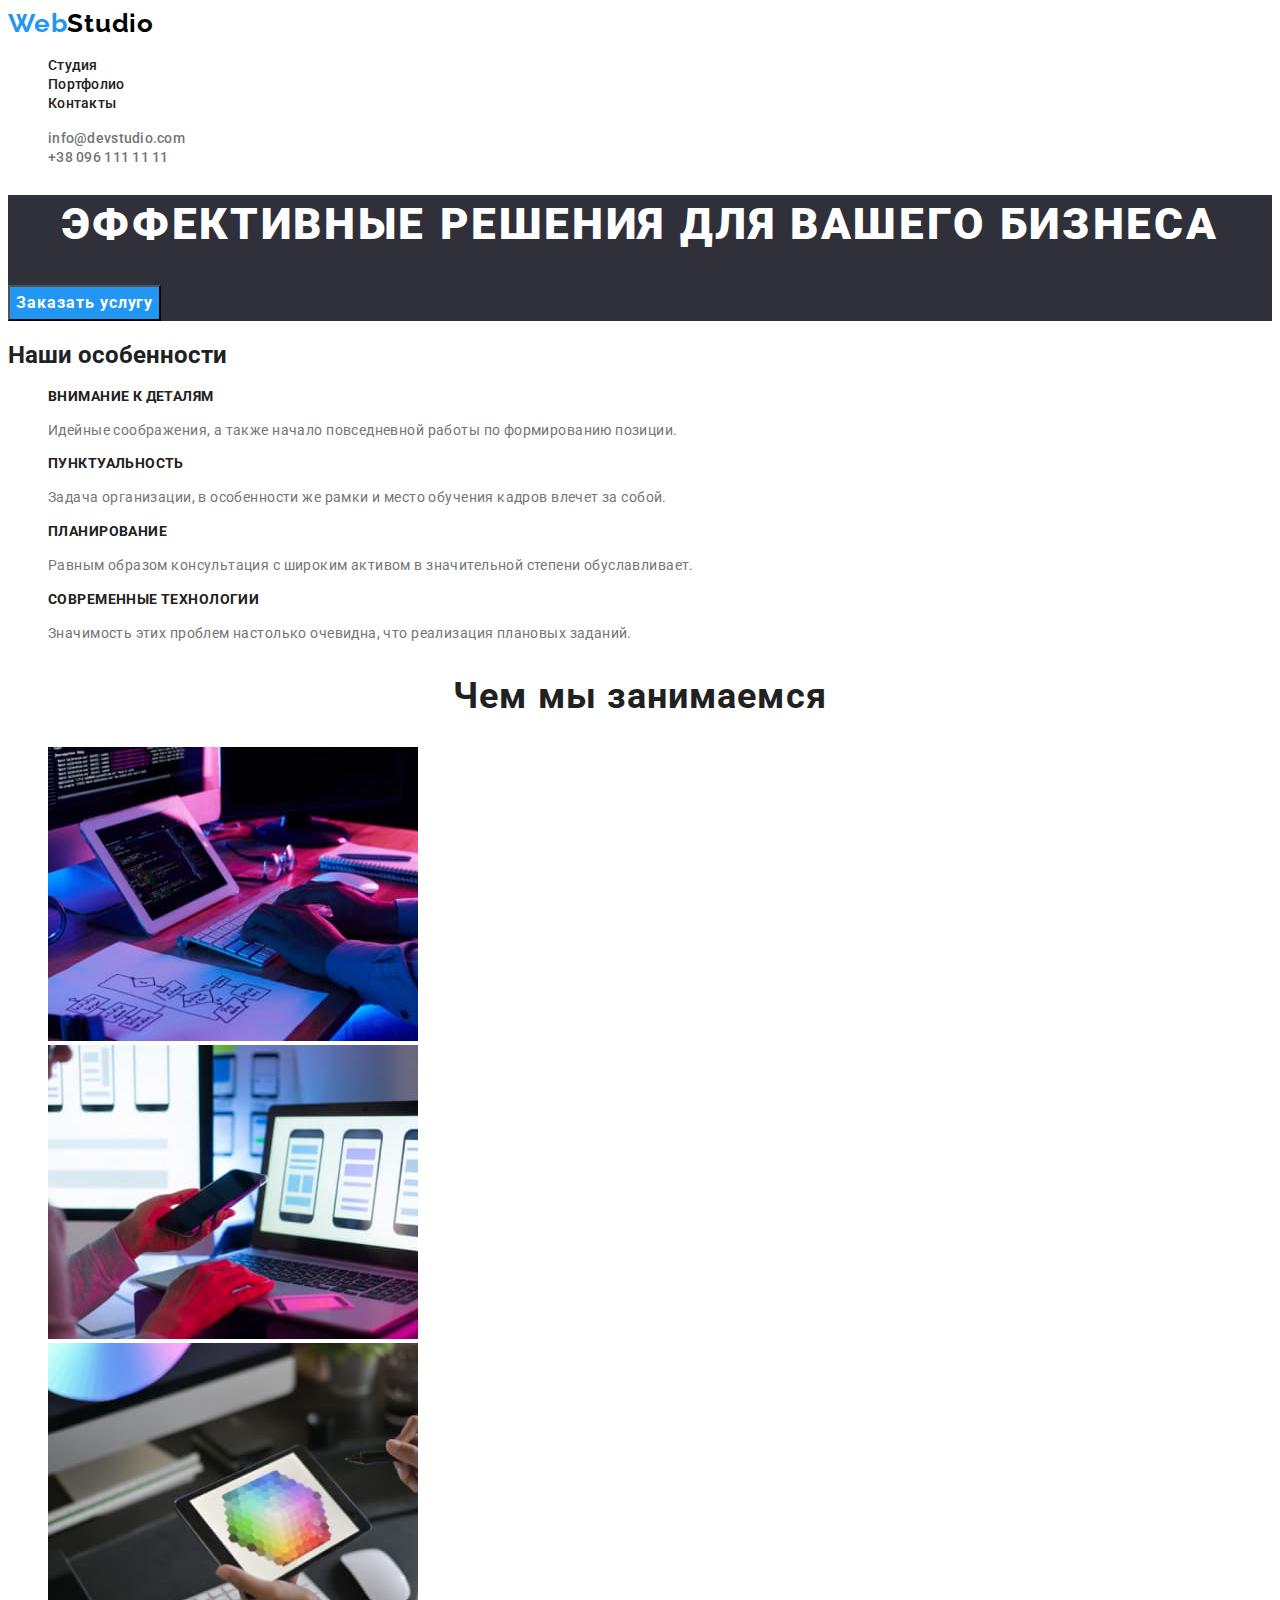
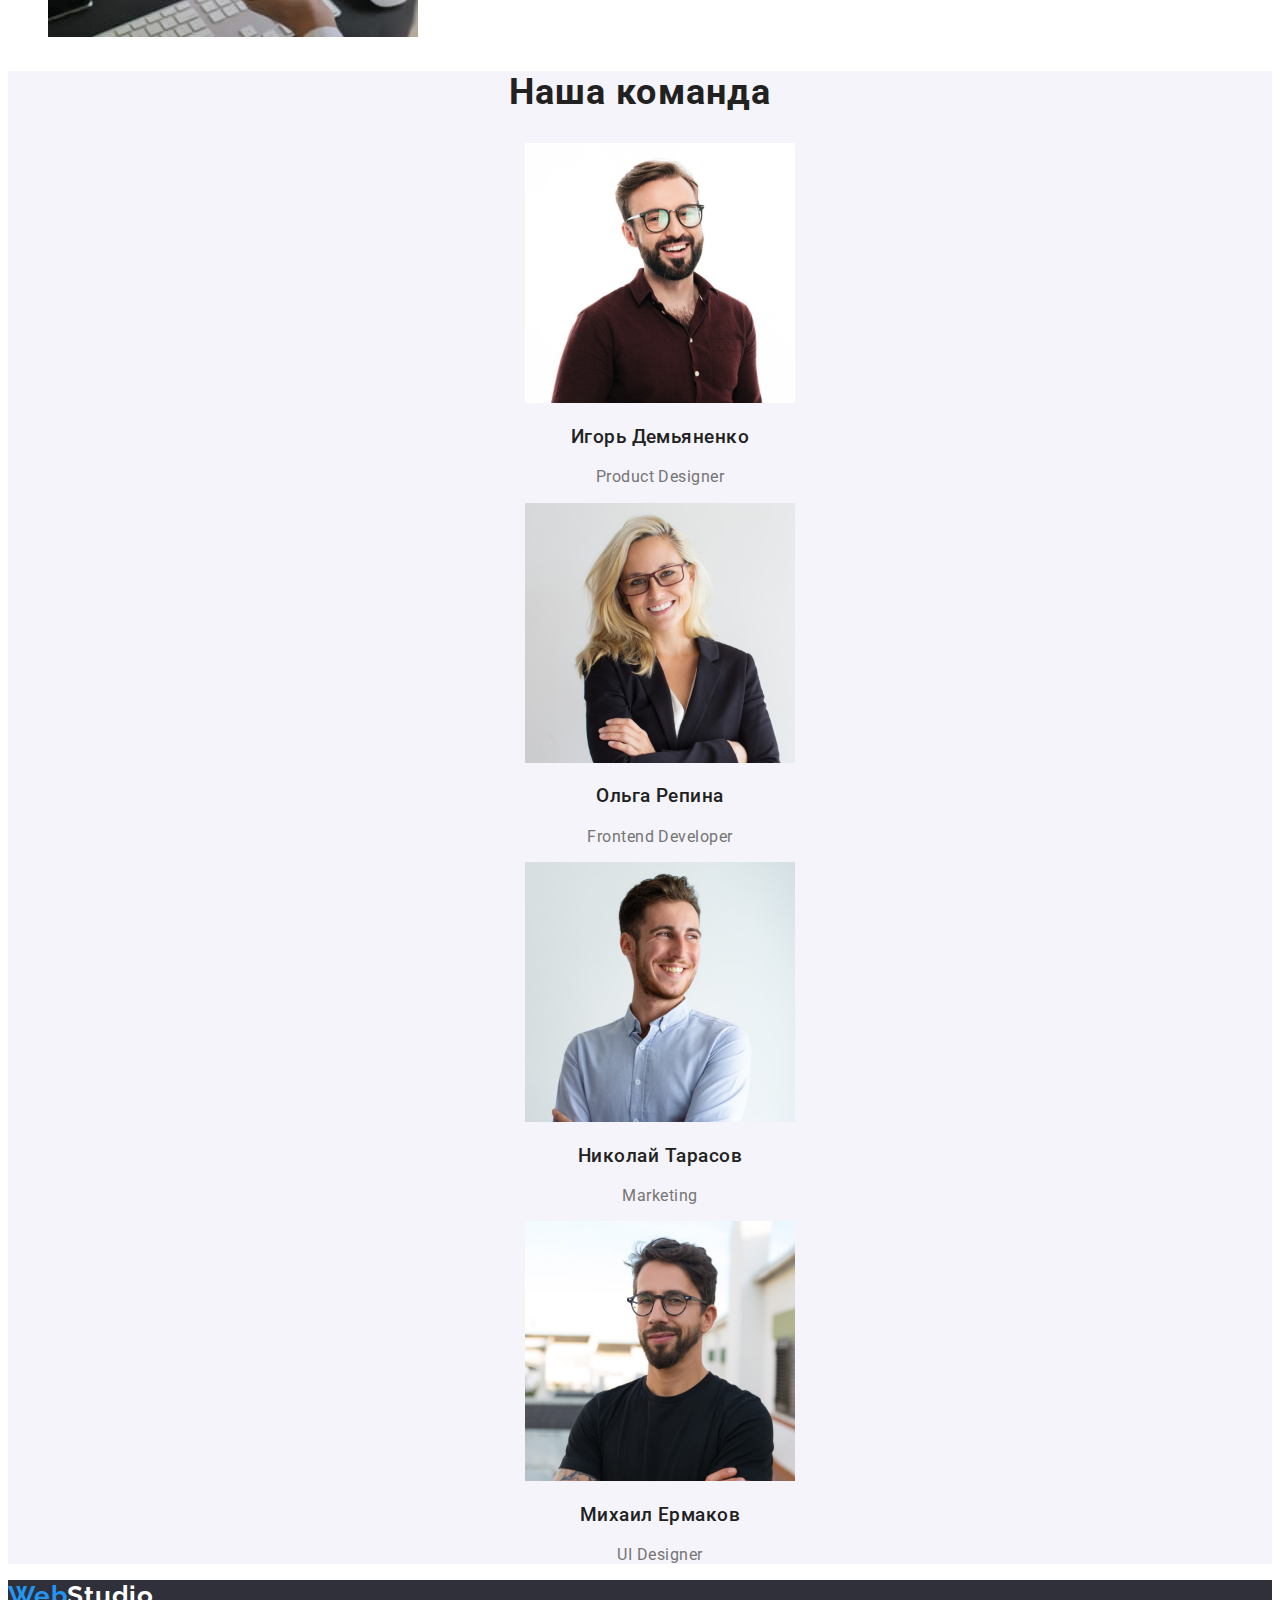
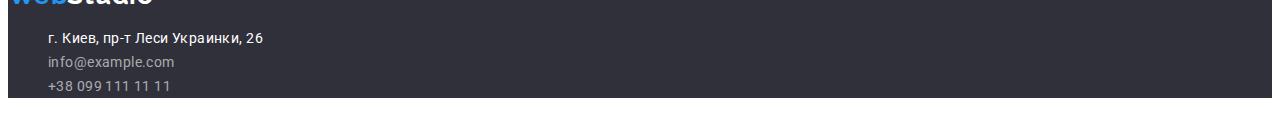
==== index.html @ 9efcc140 "Копирует данные из репозитория №2" ====
<!DOCTYPE html>
<html lang="ru">
  <head>
    <meta charset="UTF-8" />
    <meta http-equiv="X-UA-Compatible" content="IE=edge" />
    <meta name="viewport" content="width=device-width, initial-scale=1.0" />
    <title>Студия</title>
    <link
      rel="stylesheet"
      href="https://cdnjs.cloudflare.com/ajax/libs/modern-normalize/1.1.0/modern-normalize.min.css"
      integrity="sha512-wpPYUAdjBVSE4KJnH1VR1HeZfpl1ub8YT/NKx4PuQ5NmX2tKuGu6U/JRp5y+Y8XG2tV+wKQpNHVUX03MfMFn9Q=="
      crossorigin="anonymous"
      referrerpolicy="no-referrer"
    />
    <link rel="stylesheet" href="./css/styles.css" />
    <link rel="preconnect" href="https://fonts.googleapis.com" />
    <link rel="preconnect" href="https://fonts.gstatic.com" crossorigin />
    <link
      href="https://fonts.googleapis.com/css2?family=Raleway:wght@700&family=Roboto:wght@400;500;700;900&display=swap"
      rel="stylesheet"
    />
  </head>

  <body>
    <!--Шапка сайта-->
    <header class="header">
      <nav>
        <a class="logo" href="./index.html">Web<span class="logo-part">Studio</span></a>
        <ul class="site-nav list">
          <li><a href="./index.html" class="link">Студия</a></li>
          <li><a href="./portfolio.html" class="link">Портфолио</a></li>
          <li><a href="" class="link">Контакты</a></li>
        </ul>
      </nav>
      <ul class="contacts list">
        <li><a href="mailto:info@devstudio.com" class="link">info@devstudio.com</a></li>
        <li><a href="tel:+380961111111" class="link">+38 096 111 11 11</a></li>
      </ul>
    </header>

    <!--Основной контент-->
    <main>
      <!--Главный баннер-->
      <section class="hero">
        <h1 class="hero-title">Эффективные решения для вашего бизнеса</h1>
        <button class="hero-button" type="button">Заказать услугу</button>
      </section>
      <!--Особенности-->
      <section class="features">
        <h2>Наши особенности</h2>
        <ul class="features-list list">
          <li class="features-item">
            <h3 class="features-name">Внимание к деталям</h3>
            <p class="features-text">
              Идейные соображения, а также начало повседневной работы по формированию позиции.
            </p>
          </li>
          <li class="features-item">
            <h3 class="features-name">Пунктуальность</h3>
            <p class="features-text">
              Задача организации, в особенности же рамки и место обучения кадров влечет за собой.
            </p>
          </li>
          <li class="features-item">
            <h3 class="features-name">Планирование</h3>
            <p class="features-text">
              Равным образом консультация с широким активом в значительной степени обуславливает.
            </p>
          </li>
          <li class="features-item">
            <h3 class="features-name">Современные технологии</h3>
            <p class="features-text">
              Значимость этих проблем настолько очевидна, что реализация плановых заданий.
            </p>
          </li>
        </ul>
      </section>
      <!--Чем мы занимаемся-->
      <section class="services">
        <h2 class="section-title">Чем мы занимаемся</h2>
        <ul class="services-list list">
          <li>
            <img src="./images/box1.jpg" alt="Руки на клавиатуре" width="370" height="294" />
          </li>
          <li>
            <img
              src="./images/box2.jpg"
              alt="В одной руке телефон вторая рука на клавиатуре"
              width="370"
              height="294"
            />
          </li>
          <li>
            <img src="./images/box3.jpg" alt="В руках планшет и стилус" width="370" height="294" />
          </li>
        </ul>
      </section>
      <!--Наша команда-->
      <section class="team">
        <h2 class="section-title">Наша команда</h2>
        <ul class="members-list list">
          <li class="member-item">
            <img
              src="./images/teammember1.jpg"
              alt="Мужчина в очках с бородой"
              width="270"
              height="260"
            />
            <h3 class="member-name">Игорь Демьяненко</h3>
            <p class="member-position">Product Designer</p>
          </li>
          <li class="member-item">
            <img
              src="./images/teammember2.jpg"
              alt="Девушка блондинка в очках"
              width="270"
              height="260"
            />
            <h3 class="member-name">Ольга Репина</h3>
            <p class="member-position">Frontend Developer</p>
          </li>
          <li class="member-item">
            <img
              src="./images/teammember3.jpg"
              alt="Мужчина с широкой улыбкой"
              width="270"
              height="260"
            />
            <h3 class="member-name">Николай Тарасов</h3>
            <p class="member-position">Marketing</p>
          </li>
          <li>
            <img
              src="./images/teammember4.jpg"
              alt="Мужчина с бородой в очках"
              width="270"
              height="260"
            />
            <h3 class="member-name">Михаил Ермаков</h3>
            <p class="member-position">UI Designer</p>
          </li>
        </ul>
      </section>
    </main>
    <!--Подвал сайта-->
    <footer class="footer">
      <a class="logo" href="./index.html">Web<span class="logo-studio">Studio</span></a>
      <address class="address">
        <ul class="list">
          <li>
            <a
              class="location"
              href="https://goo.gl/maps/8b3qc9g8HUJVJRzd8"
              target="_blank"
              rel="noopener noreferrer"
              >г. Киев, пр-т Леси Украинки, 26</a
            >
          </li>
          <li>
            <a class="address-contacts" href="mailto:info@example.com">info@example.com</a>
          </li>
          <li>
            <a class="address-contacts" href="tel:+380991111111">+38 099 111 11 11</a>
          </li>
        </ul>
      </address>
    </footer>
  </body>
</html>
---- css/styles.css ----
:root {
  --accent-color: #2196f3;
  --main-txt-color: #212121;
  --secondary-txt-color: #757575;
  --contrast-txt-color: #ffffff;
  --main-title-color: #212121;
}

body {
  background-color: #ffffff;
  color: #212121;
  font-family: Roboto, sans-serif;
}

.list {
  list-style: none;
}

/* ---------------Шапка сайта--------------- */

.logo {
  font-family: Raleway;
  font-weight: 700;
  font-size: 26px;
  line-height: 1.19;
  letter-spacing: 0.03em;
  color: var(--accent-color);
  text-decoration: none;
}

.logo-part {
  color: #000000;
}

.site-nav .link {
  font-weight: 500;
  font-size: 14px;
  line-height: 1.14;
  letter-spacing: 0.02em;
  color: var(--main-txt-color);
  text-decoration: none;
}
.site-nav .link:hover,
.site-nav .link:focus {
  color: var(--accent-color);
}
.contacts .link {
  font-weight: 500;
  font-size: 14px;
  line-height: 1.14;
  letter-spacing: 0.02em;
  color: var(--secondary-txt-color);
  text-decoration: none;
}

.contacts .link:hover,
.contacts .link:focus {
  color: var(--accent-color);
}

/* ---------------Подвал сайта--------------- */
.logo-studio {
  color: var(--contrast-txt-color);
}

.footer {
  background-color: #2f303a;
}

.location {
  font-style: normal;
  font-size: 14px;
  line-height: 24px;
  letter-spacing: 0.03em;
  color: var(--contrast-txt-color);
  text-decoration: none;
}

.location:hover,
.location:focus {
  color: var(--accent-color);
}

.address-contacts {
  font-style: normal;
  font-size: 14px;
  line-height: 24px;
  letter-spacing: 0.03em;
  color: rgba(255, 255, 255, 0.6);
  text-decoration: none;
}

.address-contacts:hover,
.address-contacts:focus {
  color: var(--accent-color);
}

/* ---------------Страница Студия--------------- */
/* ---------------Главный баннер--------------- */
.hero {
  color: var(--contrast-txt-color);
  background-color: #2f303a;
}

.hero-title {
  font-weight: 900;
  font-size: 44px;
  line-height: 1.36;
  text-align: center;
  letter-spacing: 0.06em;
  text-transform: uppercase;
}

.hero-button {
  font-family: inherit;
  cursor: pointer;
  font-weight: 700;
  font-size: 16px;
  line-height: 1.88;
  text-align: center;
  letter-spacing: 0.06em;
  color: var(--contrast-txt-color);
  background-color: var(--accent-color);
}

.hero-button:hover,
.hero-button:focus {
  background-color: #188ce8;
}

/* ---------------Особенности--------------- */
.features-name {
  font-weight: 700;
  font-size: 14px;
  line-height: 1.14;
  letter-spacing: 0.03em;
  text-transform: uppercase;
}

.features-text {
  font-size: 14px;
  line-height: 1.7;
  letter-spacing: 0.03em;
  color: var(--secondary-txt-color);
}

/* ---------------Чем мы занимаемся--------------- */
.section-title {
  font-weight: 700;
  font-size: 36px;
  line-height: 1.17;
  text-align: center;
  letter-spacing: 0.03em;
  color: var(--main-title-color);
}
/* ---------------Наша команда--------------- */

.team {
  text-align: center;
  letter-spacing: 0.03em;
  background-color: #f5f4fa;
}

.member-item {
  font-size: 16px;
  line-height: 1.2;
}

.member-name {
  font-weight: 500;
}

.member-position {
  color: var(--secondary-txt-color);
}

/* ---------------Страница Портфолио--------------- */
/* ---------------Портфолио проектов--------------- */

.filter-item {
  cursor: pointer;
  font-family: inherit;
  font-weight: 500;
  font-size: 16px;
  line-height: 1.63;
  text-align: center;
  letter-spacing: 0.03em;
  color: var(--main-txt-color);
  background-color: #f5f4fa;
}

.filter-item:hover,
.filter-item:focus {
  color: var(--contrast-txt-color);
  background-color: var(--accent-color);
}

.project-title {
  font-weight: 700;
  font-size: 18px;
  line-height: 2;
  letter-spacing: 0.06em;
}
.project-type {
  font-size: 16px;
  line-height: 1.88;
  letter-spacing: 0.03em;
  color: var(--secondary-txt-color);
}
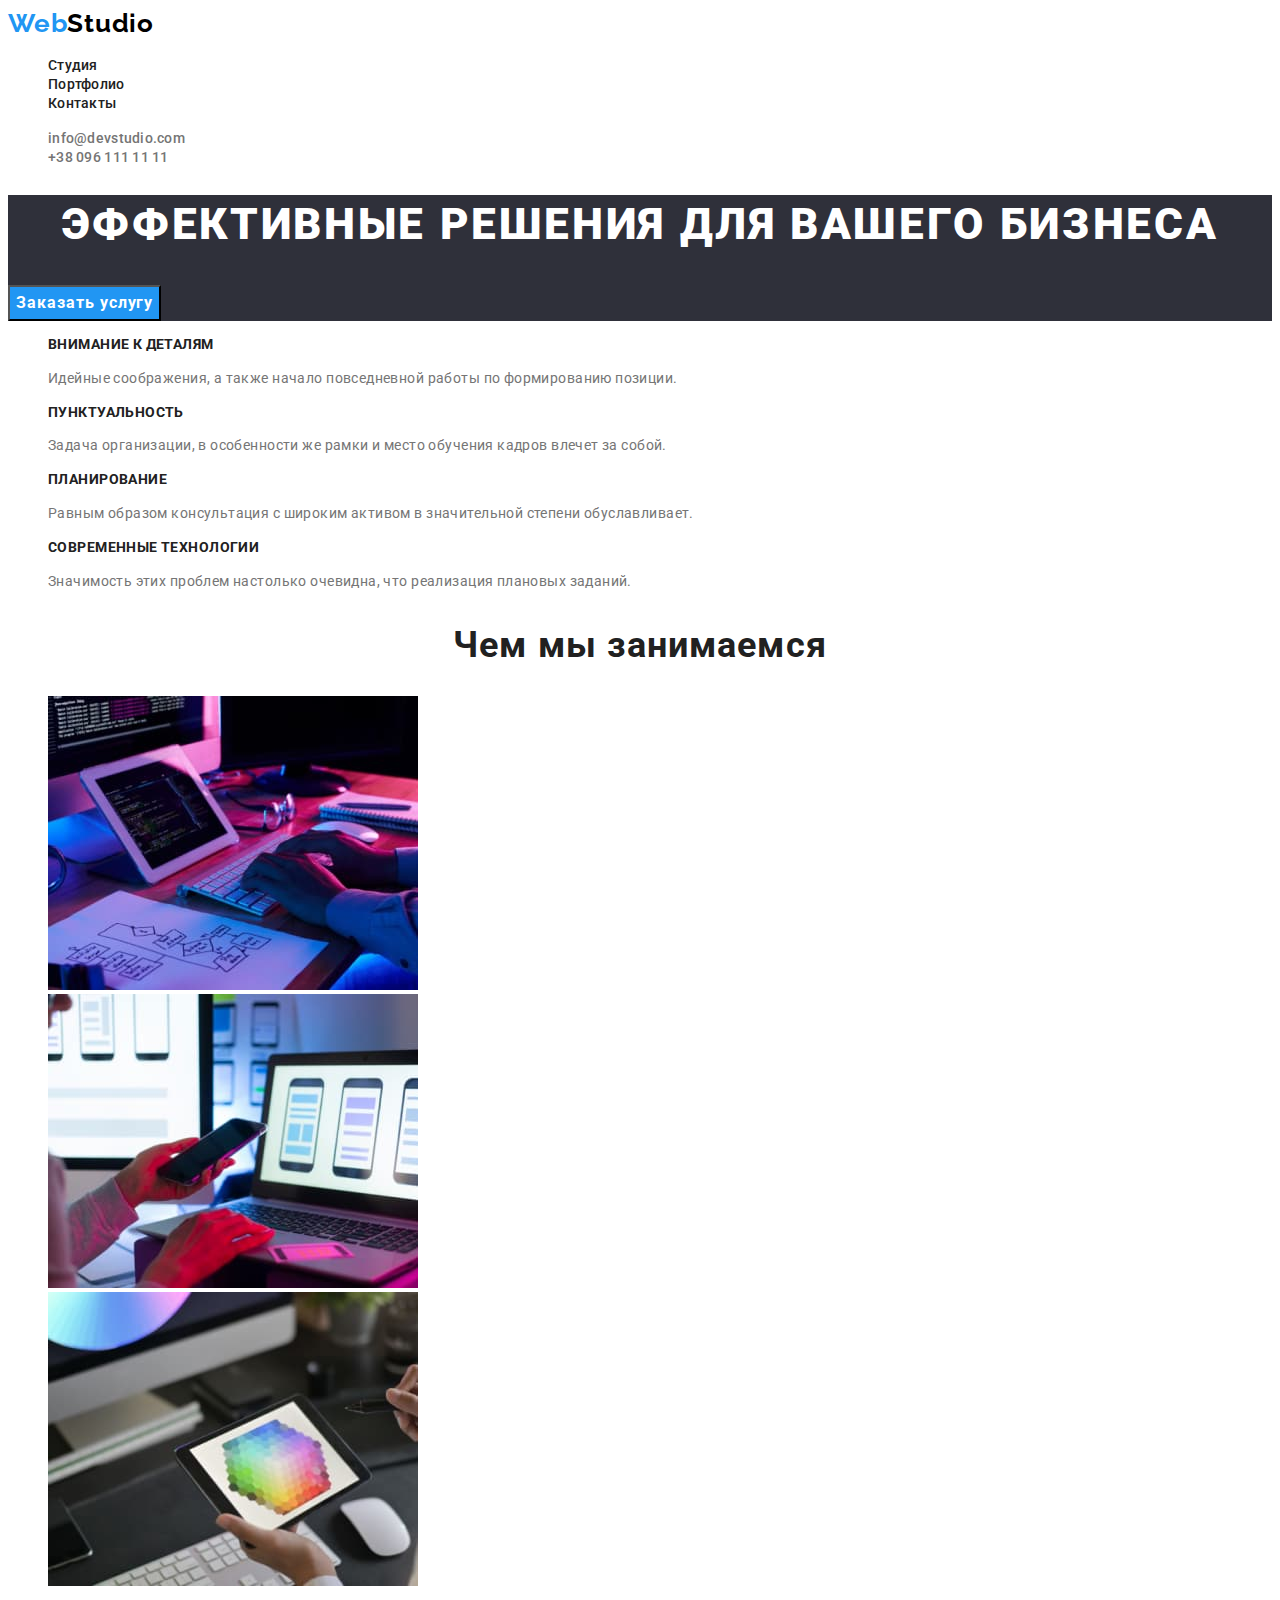
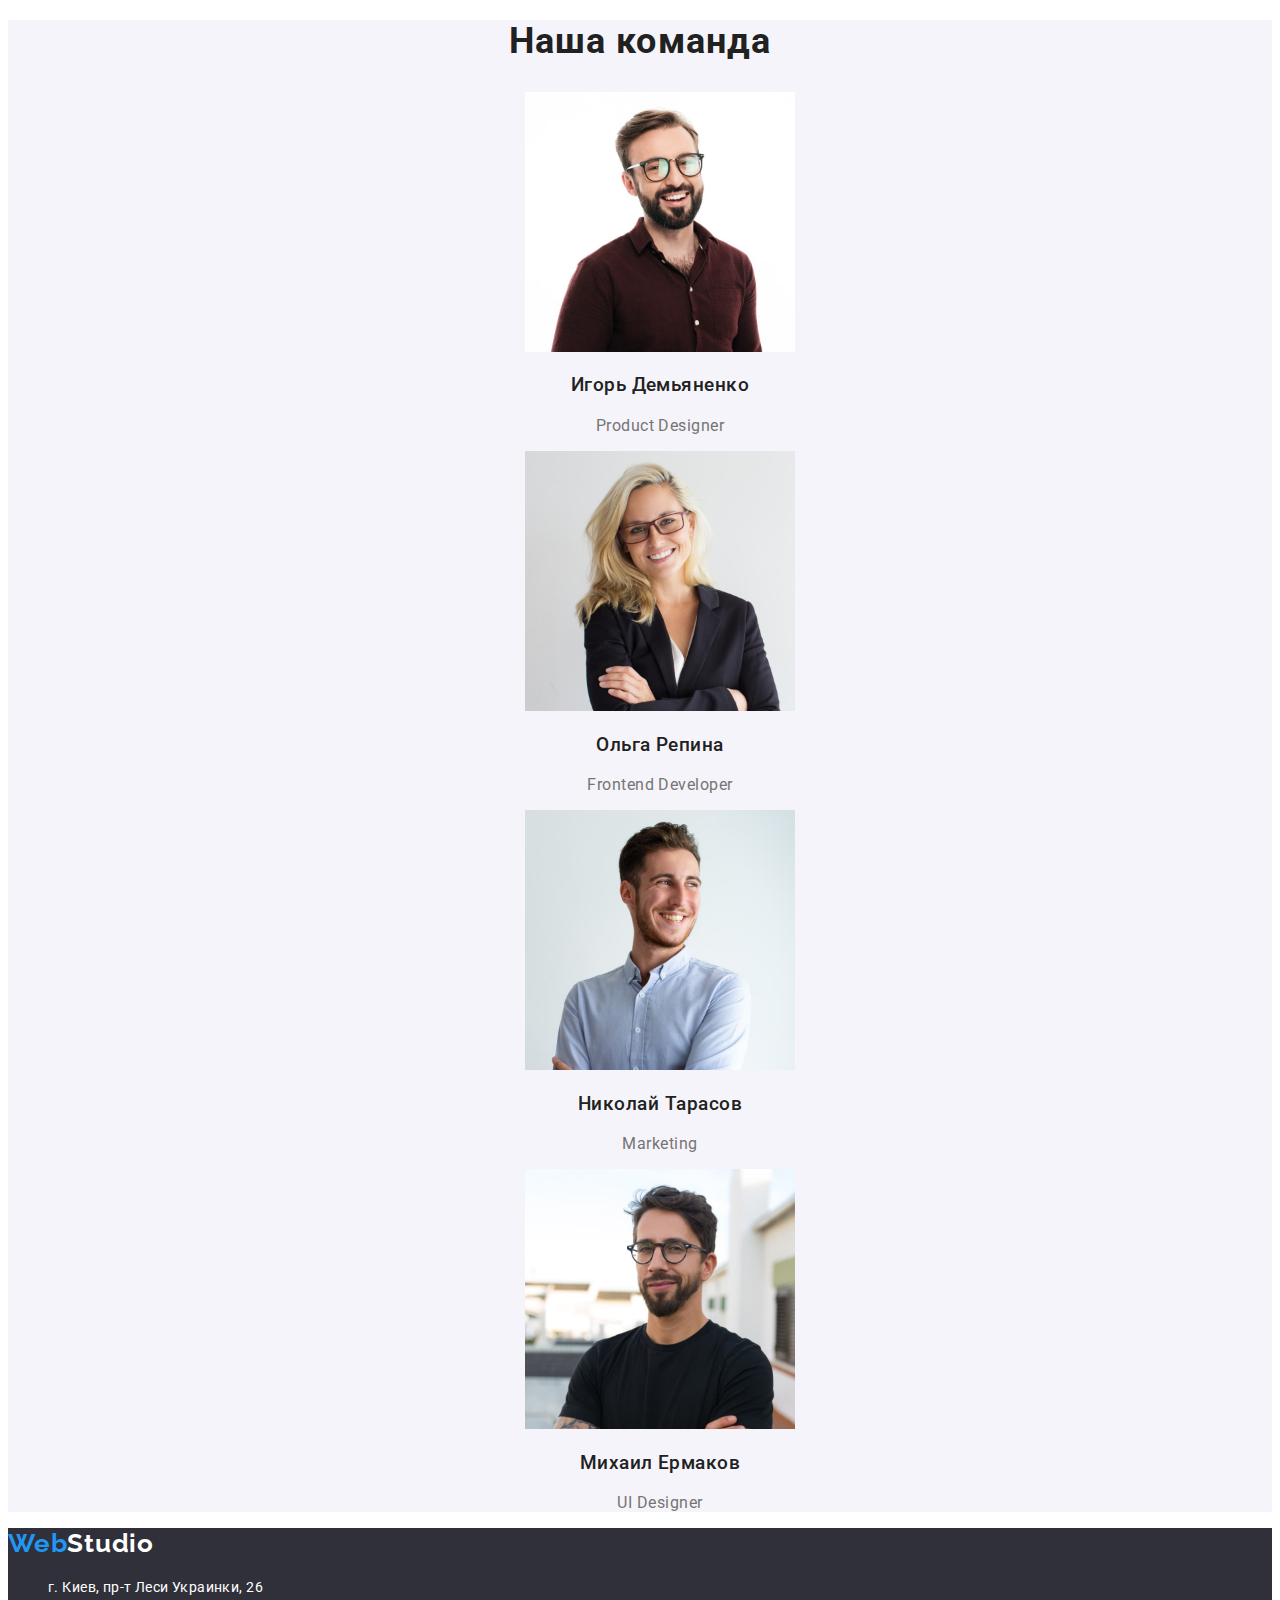
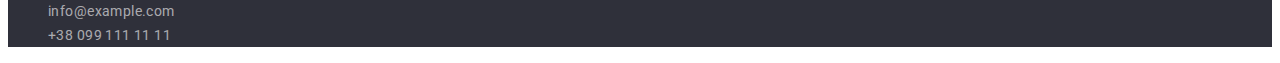
==== commit 8d20462f: "Скрывает заголовки" ====
--- a/index.html
+++ b/index.html
@@ -47,7 +47,7 @@
       </section>
       <!--Особенности-->
       <section class="features">
-        <h2>Наши особенности</h2>
+        <h2 class="visually-hidden">Наши особенности</h2>
         <ul class="features-list list">
           <li class="features-item">
             <h3 class="features-name">Внимание к деталям</h3>
--- a/css/styles.css
+++ b/css/styles.css
@@ -16,6 +16,17 @@
   list-style: none;
 }
 
+.visually-hidden {
+  position: absolute;
+  clip: rect(0 0 0 0);
+  width: 1px;
+  height: 1px;
+  margin: -1px;
+  border: 0;
+  padding: 0;
+  overflow: hidden;
+}
+
 /* ---------------Шапка сайта--------------- */
 
 .logo {
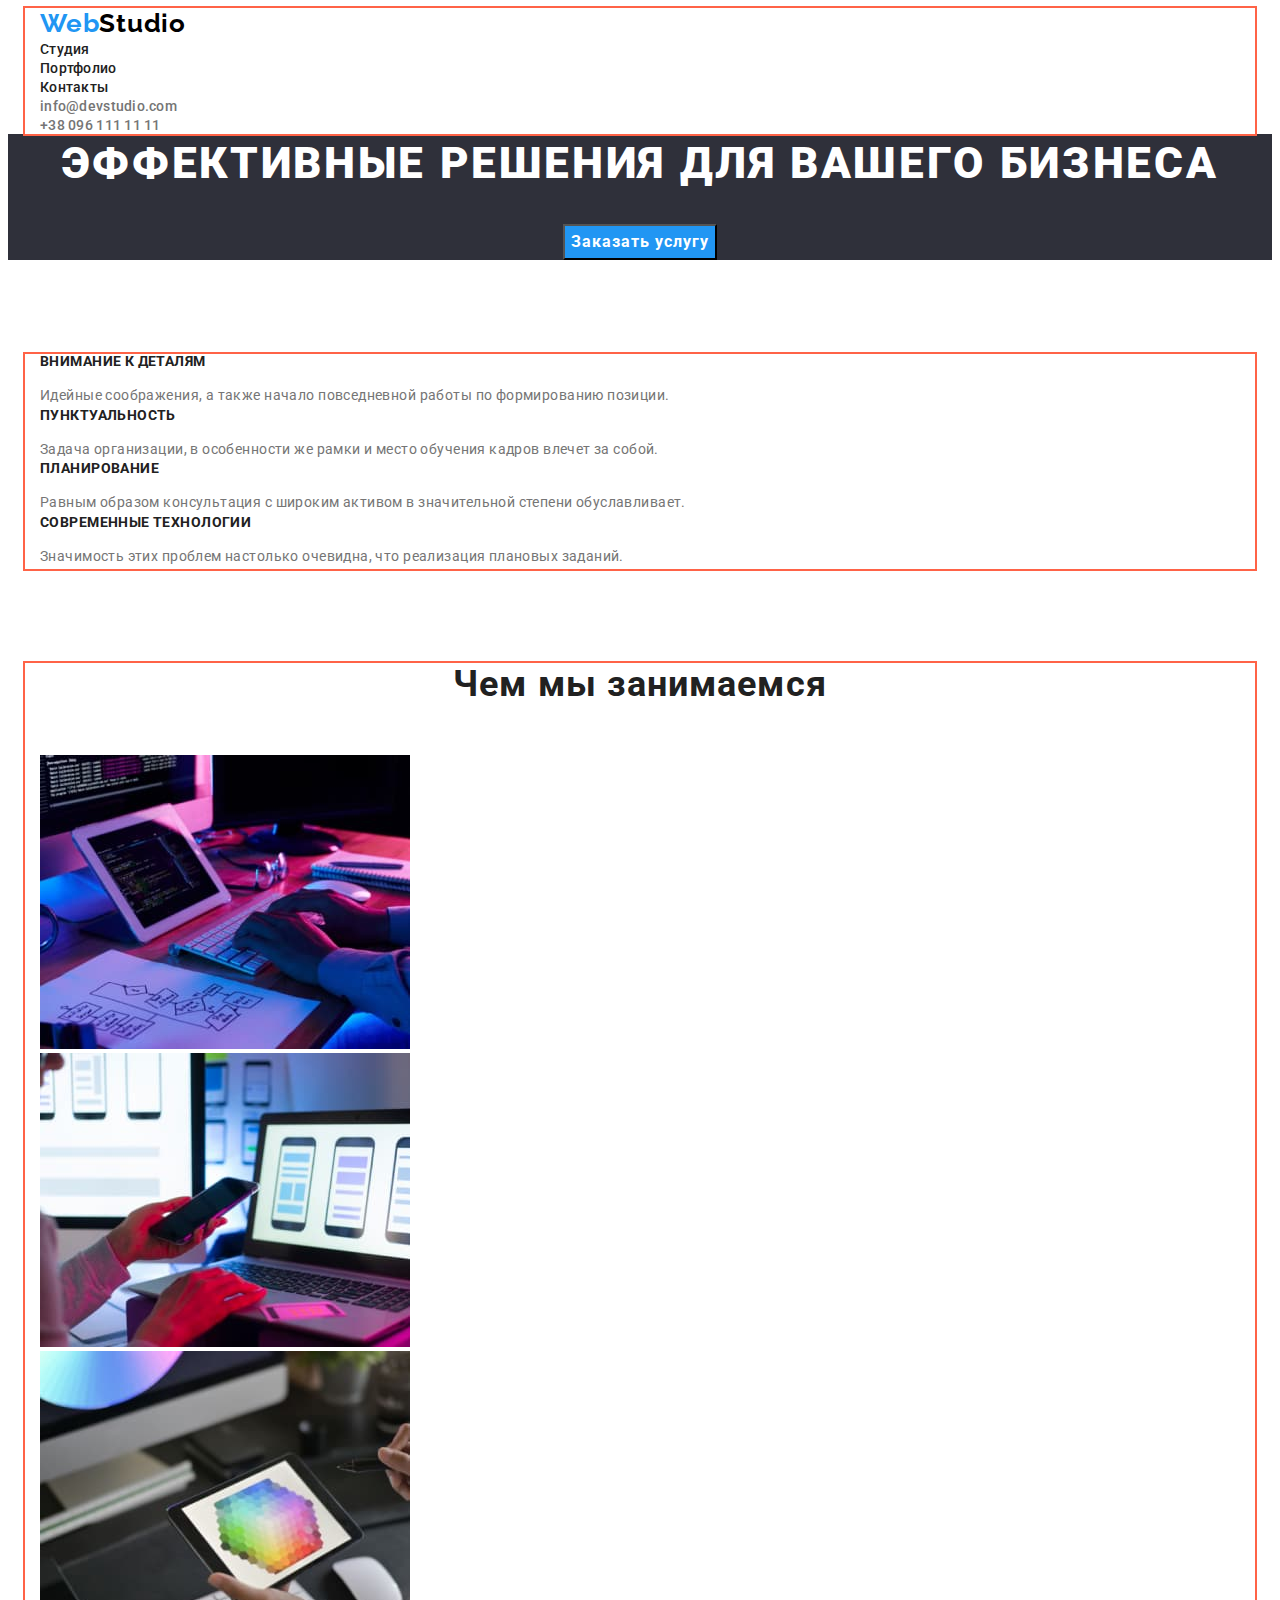
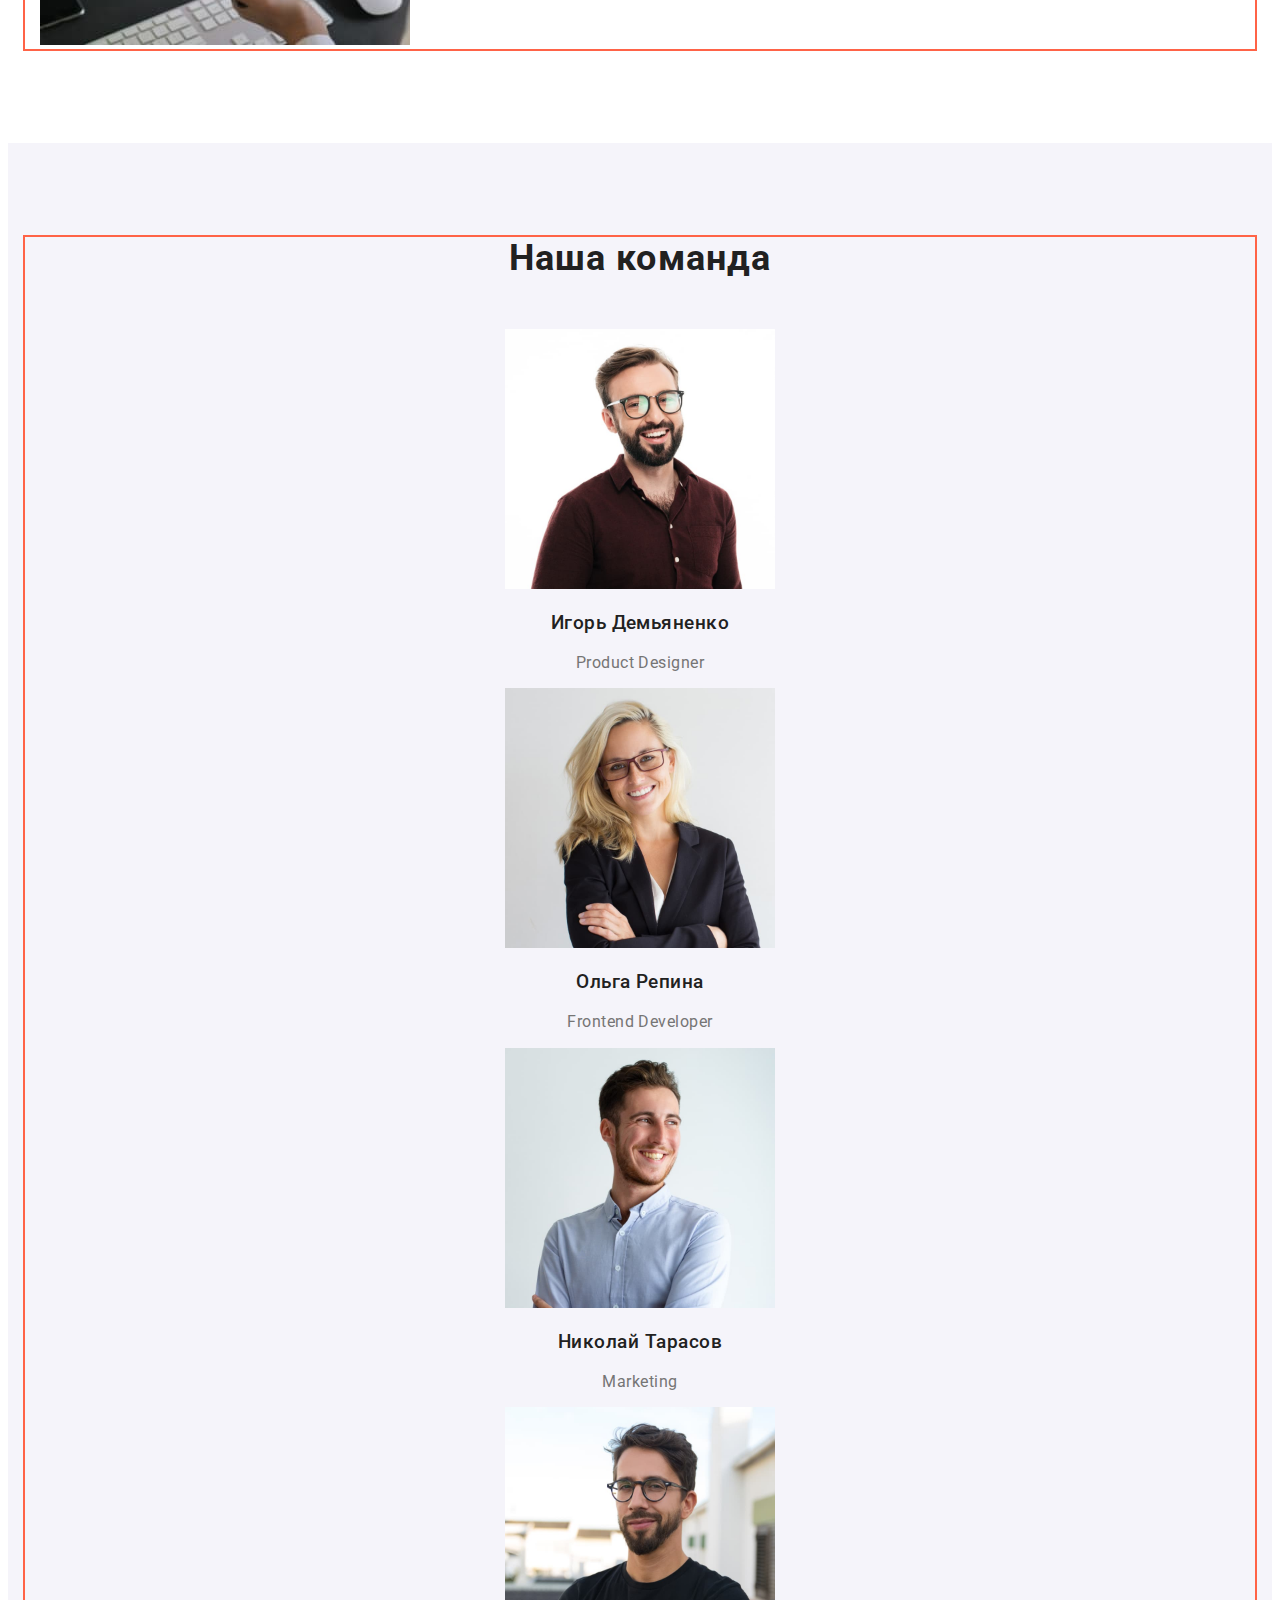
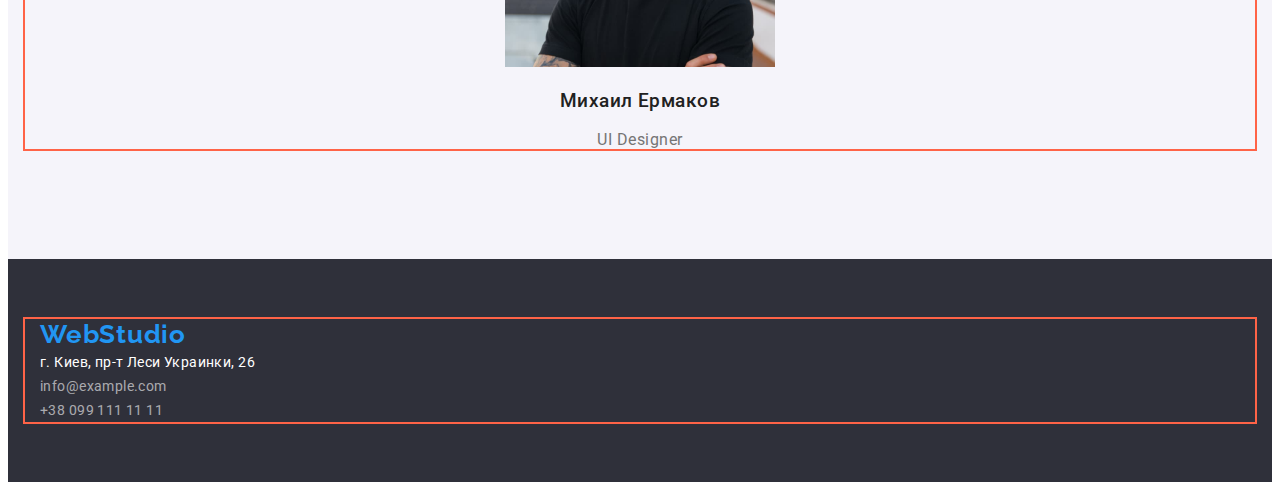
==== commit 37b2fc5a: "Добавляет геометрию блоков на главной странице" ====
--- a/index.html
+++ b/index.html
@@ -6,6 +6,12 @@
     <meta name="viewport" content="width=device-width, initial-scale=1.0" />
     <title>Студия</title>
     <link
+      href="https://fonts.googleapis.com/css2?family=Raleway:wght@700&family=Roboto:wght@400;500;700;900&display=swap"
+      rel="stylesheet"
+    />
+    <link rel="preconnect" href="https://fonts.googleapis.com" />
+    <link rel="preconnect" href="https://fonts.gstatic.com" crossorigin />
+    <link
       rel="stylesheet"
       href="https://cdnjs.cloudflare.com/ajax/libs/modern-normalize/1.1.0/modern-normalize.min.css"
       integrity="sha512-wpPYUAdjBVSE4KJnH1VR1HeZfpl1ub8YT/NKx4PuQ5NmX2tKuGu6U/JRp5y+Y8XG2tV+wKQpNHVUX03MfMFn9Q=="
@@ -13,29 +19,25 @@
       referrerpolicy="no-referrer"
     />
     <link rel="stylesheet" href="./css/styles.css" />
-    <link rel="preconnect" href="https://fonts.googleapis.com" />
-    <link rel="preconnect" href="https://fonts.gstatic.com" crossorigin />
-    <link
-      href="https://fonts.googleapis.com/css2?family=Raleway:wght@700&family=Roboto:wght@400;500;700;900&display=swap"
-      rel="stylesheet"
-    />
   </head>
 
   <body>
     <!--Шапка сайта-->
     <header class="header">
-      <nav>
-        <a class="logo" href="./index.html">Web<span class="logo-part">Studio</span></a>
-        <ul class="site-nav list">
-          <li><a href="./index.html" class="link">Студия</a></li>
-          <li><a href="./portfolio.html" class="link">Портфолио</a></li>
-          <li><a href="" class="link">Контакты</a></li>
+      <div class="container">
+        <nav>
+          <a class="logo" href="./index.html">Web<span class="logo-part">Studio</span></a>
+          <ul class="site-nav list">
+            <li><a href="./index.html" class="link">Студия</a></li>
+            <li><a href="./portfolio.html" class="link">Портфолио</a></li>
+            <li><a href="" class="link">Контакты</a></li>
+          </ul>
+        </nav>
+        <ul class="contacts list">
+          <li><a href="mailto:info@devstudio.com" class="link">info@devstudio.com</a></li>
+          <li><a href="tel:+380961111111" class="link">+38 096 111 11 11</a></li>
         </ul>
-      </nav>
-      <ul class="contacts list">
-        <li><a href="mailto:info@devstudio.com" class="link">info@devstudio.com</a></li>
-        <li><a href="tel:+380961111111" class="link">+38 096 111 11 11</a></li>
-      </ul>
+      </div>
     </header>
 
     <!--Основной контент-->
@@ -46,124 +48,137 @@
         <button class="hero-button" type="button">Заказать услугу</button>
       </section>
       <!--Особенности-->
-      <section class="features">
-        <h2 class="visually-hidden">Наши особенности</h2>
-        <ul class="features-list list">
-          <li class="features-item">
-            <h3 class="features-name">Внимание к деталям</h3>
-            <p class="features-text">
-              Идейные соображения, а также начало повседневной работы по формированию позиции.
-            </p>
-          </li>
-          <li class="features-item">
-            <h3 class="features-name">Пунктуальность</h3>
-            <p class="features-text">
-              Задача организации, в особенности же рамки и место обучения кадров влечет за собой.
-            </p>
-          </li>
-          <li class="features-item">
-            <h3 class="features-name">Планирование</h3>
-            <p class="features-text">
-              Равным образом консультация с широким активом в значительной степени обуславливает.
-            </p>
-          </li>
-          <li class="features-item">
-            <h3 class="features-name">Современные технологии</h3>
-            <p class="features-text">
-              Значимость этих проблем настолько очевидна, что реализация плановых заданий.
-            </p>
-          </li>
-        </ul>
+      <section class="features section">
+        <div class="container">
+          <h2 class="visually-hidden">Наши особенности</h2>
+          <ul class="features-list list">
+            <li class="features-item">
+              <h3 class="features-name">Внимание к деталям</h3>
+              <p class="features-text">
+                Идейные соображения, а также начало повседневной работы по формированию позиции.
+              </p>
+            </li>
+            <li class="features-item">
+              <h3 class="features-name">Пунктуальность</h3>
+              <p class="features-text">
+                Задача организации, в особенности же рамки и место обучения кадров влечет за собой.
+              </p>
+            </li>
+            <li class="features-item">
+              <h3 class="features-name">Планирование</h3>
+              <p class="features-text">
+                Равным образом консультация с широким активом в значительной степени обуславливает.
+              </p>
+            </li>
+            <li class="features-item">
+              <h3 class="features-name">Современные технологии</h3>
+              <p class="features-text">
+                Значимость этих проблем настолько очевидна, что реализация плановых заданий.
+              </p>
+            </li>
+          </ul>
+        </div>
       </section>
       <!--Чем мы занимаемся-->
-      <section class="services">
-        <h2 class="section-title">Чем мы занимаемся</h2>
-        <ul class="services-list list">
-          <li>
-            <img src="./images/box1.jpg" alt="Руки на клавиатуре" width="370" height="294" />
-          </li>
-          <li>
-            <img
-              src="./images/box2.jpg"
-              alt="В одной руке телефон вторая рука на клавиатуре"
-              width="370"
-              height="294"
-            />
-          </li>
-          <li>
-            <img src="./images/box3.jpg" alt="В руках планшет и стилус" width="370" height="294" />
-          </li>
-        </ul>
+      <section class="services section">
+        <div class="container">
+          <h2 class="section-title">Чем мы занимаемся</h2>
+          <ul class="services-list list">
+            <li>
+              <img src="./images/box1.jpg" alt="Руки на клавиатуре" width="370" height="294" />
+            </li>
+            <li>
+              <img
+                src="./images/box2.jpg"
+                alt="В одной руке телефон вторая рука на клавиатуре"
+                width="370"
+                height="294"
+              />
+            </li>
+            <li>
+              <img
+                src="./images/box3.jpg"
+                alt="В руках планшет и стилус"
+                width="370"
+                height="294"
+              />
+            </li>
+          </ul>
+        </div>
       </section>
       <!--Наша команда-->
-      <section class="team">
-        <h2 class="section-title">Наша команда</h2>
-        <ul class="members-list list">
-          <li class="member-item">
-            <img
-              src="./images/teammember1.jpg"
-              alt="Мужчина в очках с бородой"
-              width="270"
-              height="260"
-            />
-            <h3 class="member-name">Игорь Демьяненко</h3>
-            <p class="member-position">Product Designer</p>
-          </li>
-          <li class="member-item">
-            <img
-              src="./images/teammember2.jpg"
-              alt="Девушка блондинка в очках"
-              width="270"
-              height="260"
-            />
-            <h3 class="member-name">Ольга Репина</h3>
-            <p class="member-position">Frontend Developer</p>
-          </li>
-          <li class="member-item">
-            <img
-              src="./images/teammember3.jpg"
-              alt="Мужчина с широкой улыбкой"
-              width="270"
-              height="260"
-            />
-            <h3 class="member-name">Николай Тарасов</h3>
-            <p class="member-position">Marketing</p>
-          </li>
-          <li>
-            <img
-              src="./images/teammember4.jpg"
-              alt="Мужчина с бородой в очках"
-              width="270"
-              height="260"
-            />
-            <h3 class="member-name">Михаил Ермаков</h3>
-            <p class="member-position">UI Designer</p>
-          </li>
-        </ul>
+      <section class="team section">
+        <div class="container">
+          <h2 class="section-title">Наша команда</h2>
+          <ul class="members-list list">
+            <li class="member-item">
+              <img
+                src="./images/teammember1.jpg"
+                alt="Мужчина в очках с бородой"
+                width="270"
+                height="260"
+              />
+              <h3 class="member-name">Игорь Демьяненко</h3>
+              <p class="member-position">Product Designer</p>
+            </li>
+            <li class="member-item">
+              <img
+                src="./images/teammember2.jpg"
+                alt="Девушка блондинка в очках"
+                width="270"
+                height="260"
+              />
+              <h3 class="member-name">Ольга Репина</h3>
+              <p class="member-position">Frontend Developer</p>
+            </li>
+            <li class="member-item">
+              <img
+                src="./images/teammember3.jpg"
+                alt="Мужчина с широкой улыбкой"
+                width="270"
+                height="260"
+              />
+              <h3 class="member-name">Николай Тарасов</h3>
+              <p class="member-position">Marketing</p>
+            </li>
+            <li>
+              <img
+                src="./images/teammember4.jpg"
+                alt="Мужчина с бородой в очках"
+                width="270"
+                height="260"
+              />
+              <h3 class="member-name">Михаил Ермаков</h3>
+              <p class="member-position">UI Designer</p>
+            </li>
+          </ul>
+        </div>
       </section>
     </main>
     <!--Подвал сайта-->
     <footer class="footer">
-      <a class="logo" href="./index.html">Web<span class="logo-studio">Studio</span></a>
-      <address class="address">
-        <ul class="list">
-          <li>
-            <a
-              class="location"
-              href="https://goo.gl/maps/8b3qc9g8HUJVJRzd8"
-              target="_blank"
-              rel="noopener noreferrer"
-              >г. Киев, пр-т Леси Украинки, 26</a
-            >
-          </li>
-          <li>
-            <a class="address-contacts" href="mailto:info@example.com">info@example.com</a>
-          </li>
-          <li>
-            <a class="address-contacts" href="tel:+380991111111">+38 099 111 11 11</a>
-          </li>
-        </ul>
-      </address>
+      <div class="container">
+        <a class="logo" href="./index.html">Web<span class="logo-studio">Studio</span></a>
+        <address class="address">
+          <ul class="list">
+            <li>
+              <a
+                class="location"
+                href="https://goo.gl/maps/8b3qc9g8HUJVJRzd8"
+                target="_blank"
+                rel="noopener noreferrer"
+                >г. Киев, пр-т Леси Украинки, 26</a
+              >
+            </li>
+            <li>
+              <a class="address-contacts" href="mailto:info@example.com">info@example.com</a>
+            </li>
+            <li>
+              <a class="address-contacts" href="tel:+380991111111">+38 099 111 11 11</a>
+            </li>
+          </ul>
+        </address>
+      </div>
     </footer>
   </body>
 </html>
--- a/css/styles.css
+++ b/css/styles.css
@@ -13,6 +13,8 @@
 }
 
 .list {
+  padding: 0;
+  margin: 0;
   list-style: none;
 }
 
@@ -27,6 +29,18 @@
   overflow: hidden;
 }
 
+.container {
+  width: 1200px;
+  margin: 0 auto;
+  padding: 0 15px;
+  outline: 2px solid tomato;
+}
+
+.section {
+  padding-top: 94px;
+  padding-bottom: 94px;
+}
+
 /* ---------------Шапка сайта--------------- */
 
 .logo {
@@ -70,11 +84,16 @@
 }
 
 /* ---------------Подвал сайта--------------- */
+/* .footer a {
+  display: inline-block; */
+}
 .logo-studio {
   color: var(--contrast-txt-color);
 }
 
 .footer {
+  padding-top: 60px;
+  padding-bottom: 60px;
   background-color: #2f303a;
 }
 
@@ -105,19 +124,24 @@
 .address-contacts:focus {
   color: var(--accent-color);
 }
+
 
 /* ---------------Страница Студия--------------- */
 /* ---------------Главный баннер--------------- */
 .hero {
   color: var(--contrast-txt-color);
   background-color: #2f303a;
+
+  text-align: center;
 }
 
 .hero-title {
+  margin-top: 0;
+  margin-bottom: 30px;
   font-weight: 900;
   font-size: 44px;
   line-height: 1.36;
-  text-align: center;
+
   letter-spacing: 0.06em;
   text-transform: uppercase;
 }
@@ -141,6 +165,9 @@
 
 /* ---------------Особенности--------------- */
 .features-name {
+  margin-top: 0;
+  margin-bottom: 10;
+
   font-weight: 700;
   font-size: 14px;
   line-height: 1.14;
@@ -149,6 +176,8 @@
 }
 
 .features-text {
+  margin-top: 0;
+  margin-bottom: 0;
   font-size: 14px;
   line-height: 1.7;
   letter-spacing: 0.03em;
@@ -156,7 +185,14 @@
 }
 
 /* ---------------Чем мы занимаемся--------------- */
+.services {
+  padding-top: 0;
+}
+
 .section-title {
+  margin-top: 0;
+  margin-bottom: 50px;
+
   font-weight: 700;
   font-size: 36px;
   line-height: 1.17;
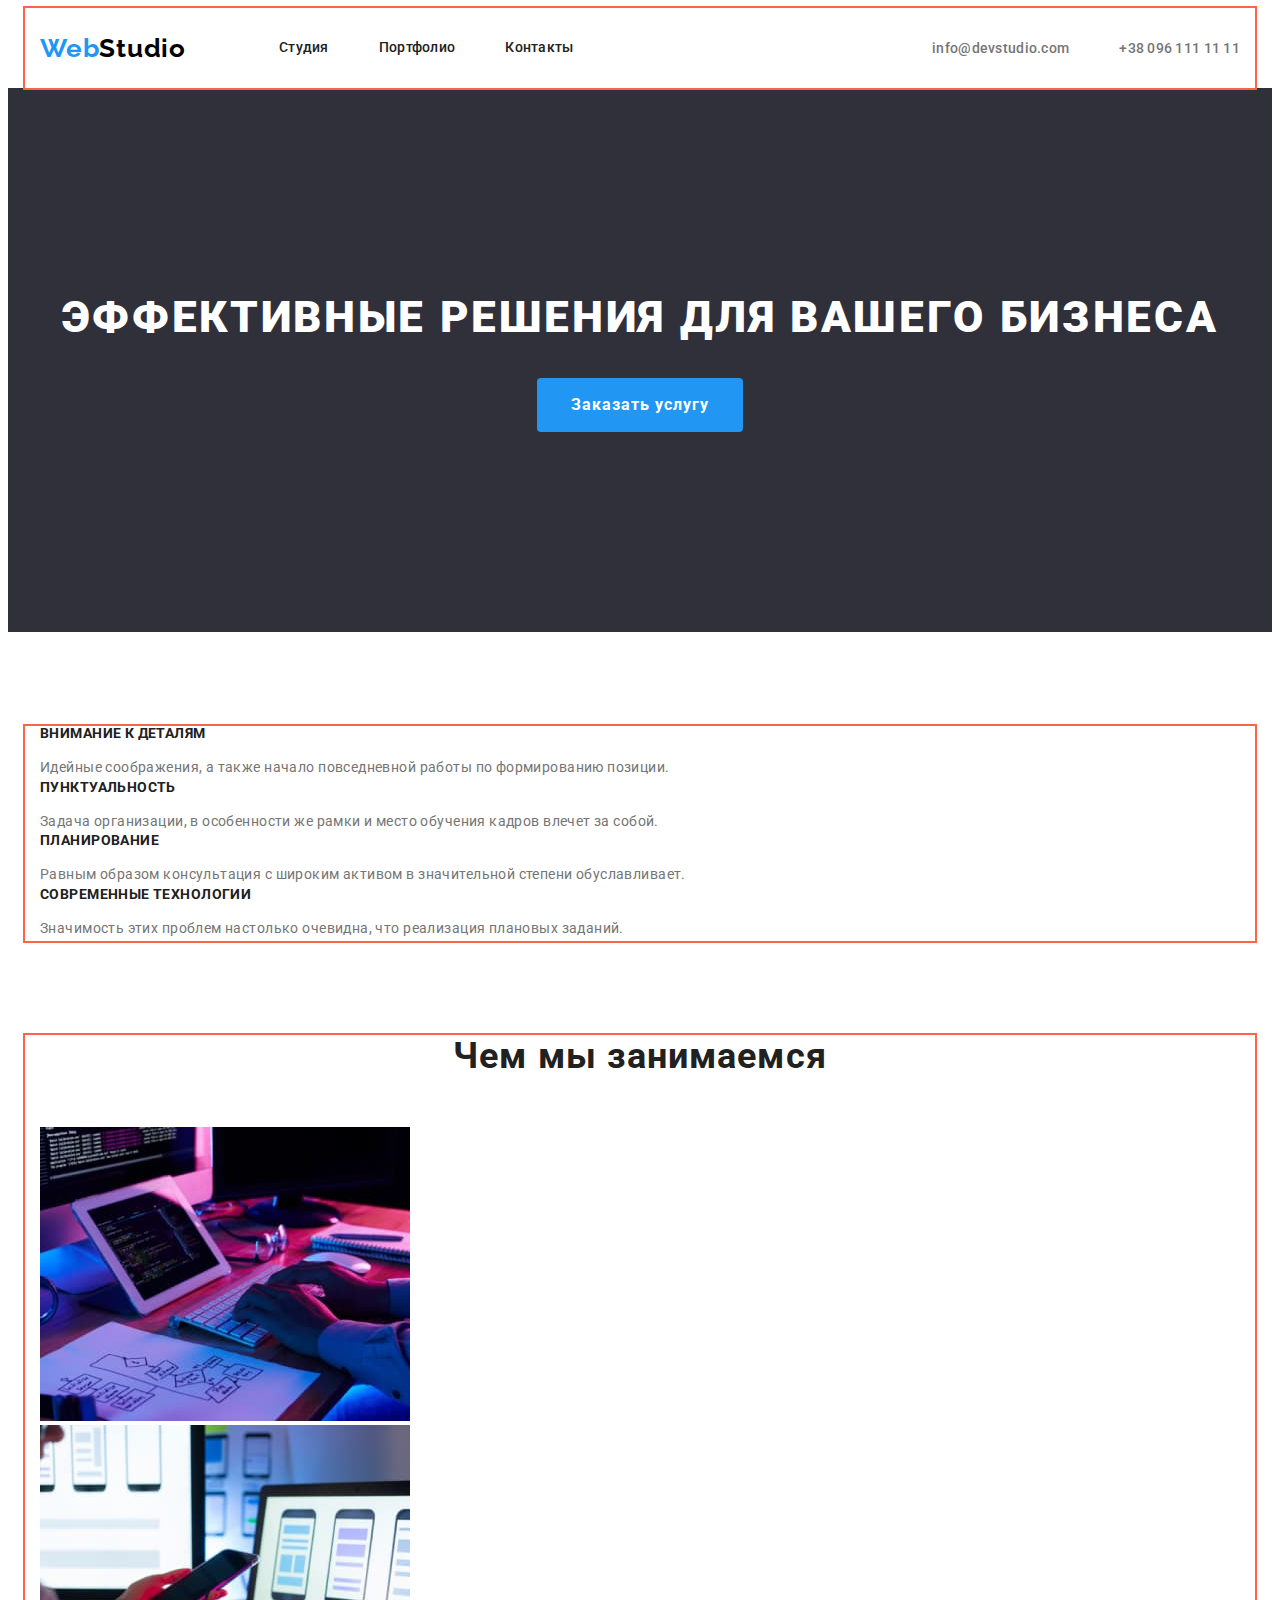
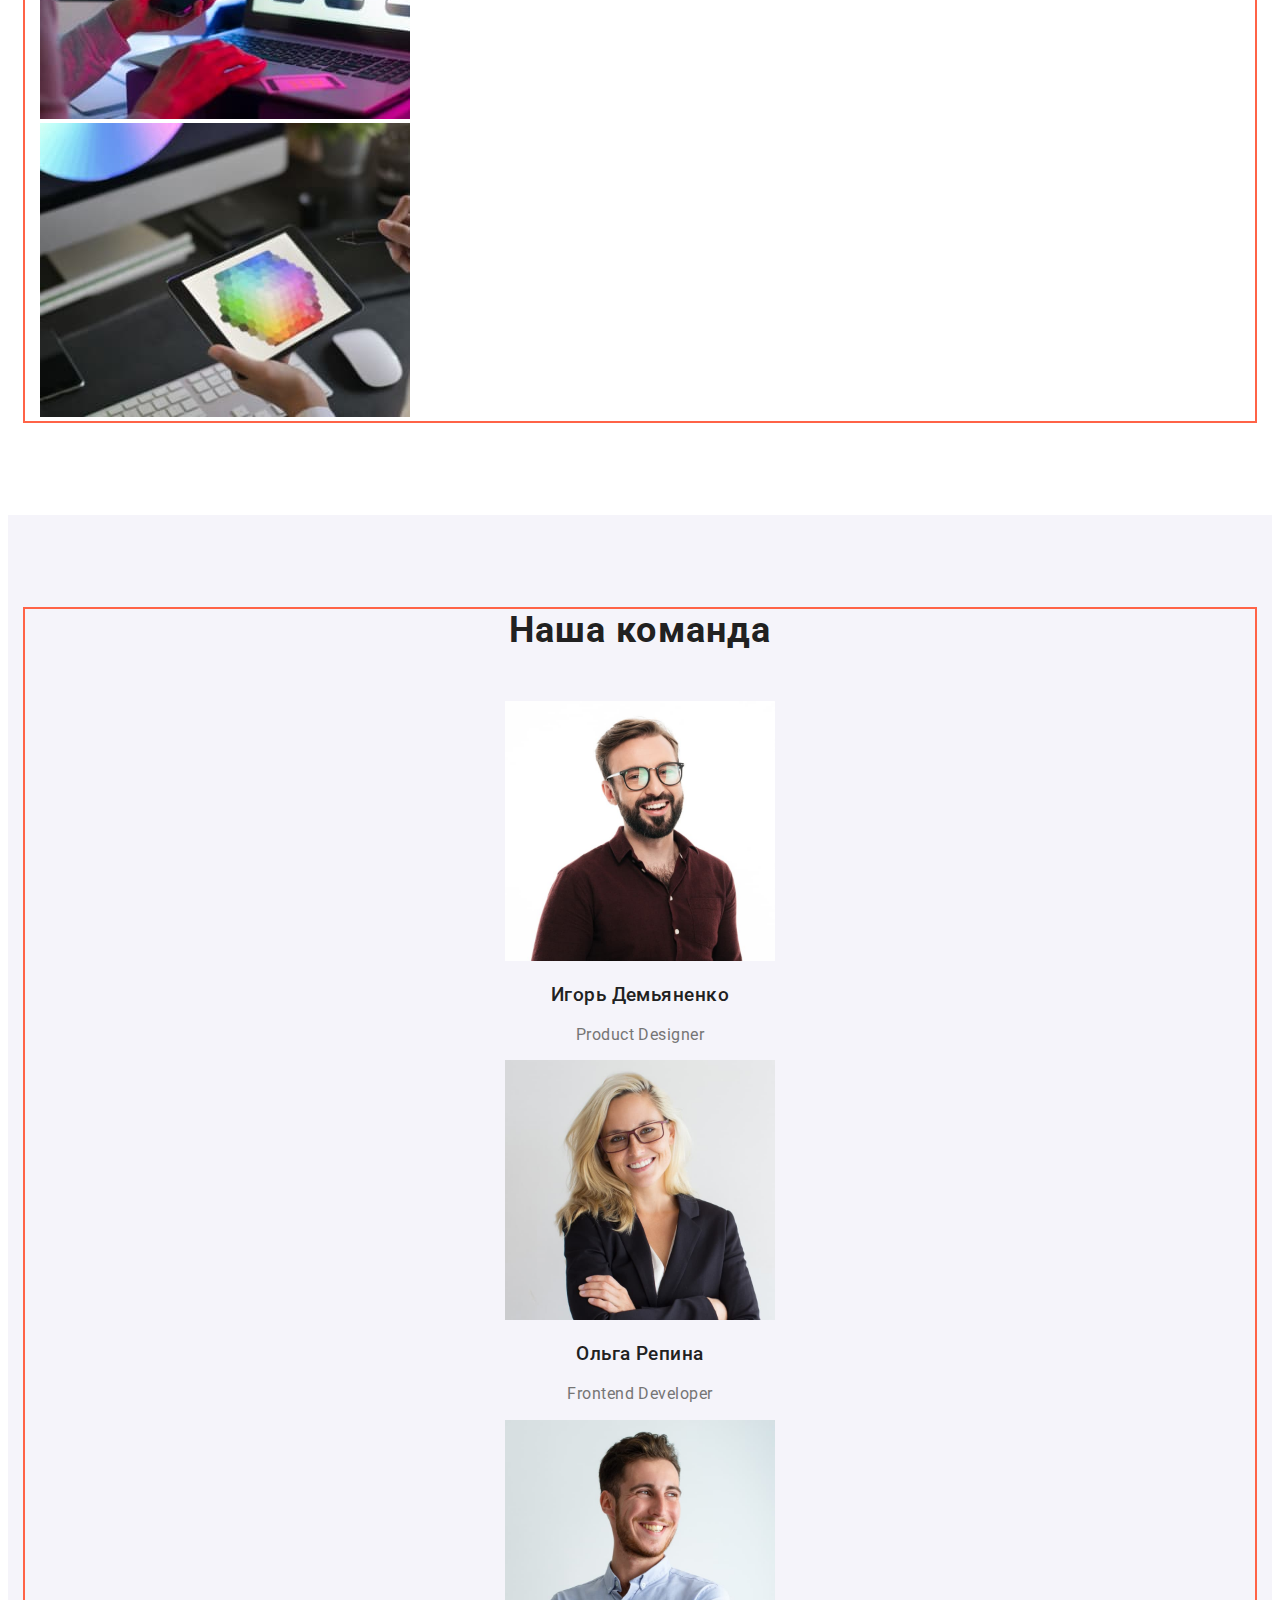
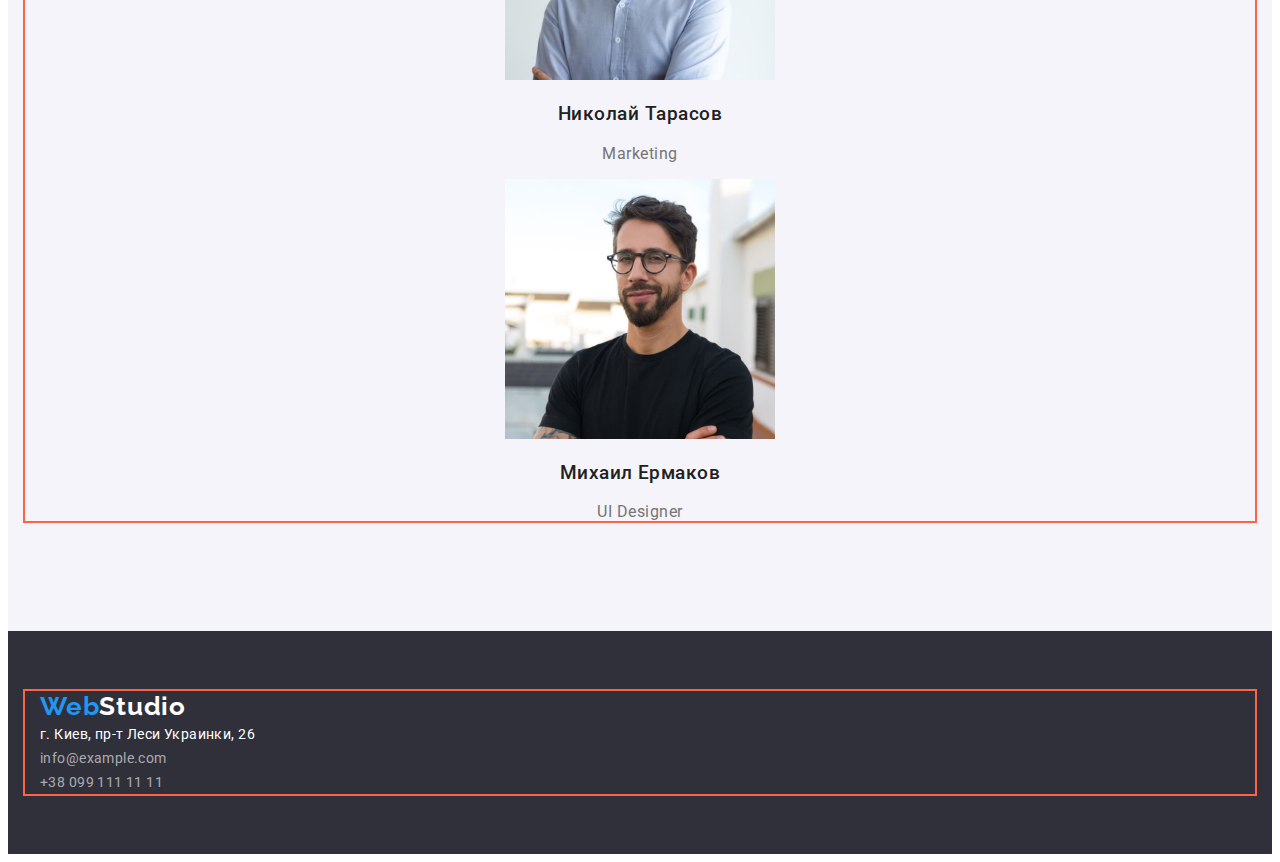
==== commit 628127d7: "Выравнивает блоки в шапке сайта" ====
--- a/index.html
+++ b/index.html
@@ -24,18 +24,20 @@
   <body>
     <!--Шапка сайта-->
     <header class="header">
-      <div class="container">
-        <nav>
+      <div class="container header-items">
+        <nav class="nav">
           <a class="logo" href="./index.html">Web<span class="logo-part">Studio</span></a>
           <ul class="site-nav list">
-            <li><a href="./index.html" class="link">Студия</a></li>
-            <li><a href="./portfolio.html" class="link">Портфолио</a></li>
-            <li><a href="" class="link">Контакты</a></li>
+            <li class="item"><a href="./index.html" class="link">Студия</a></li>
+            <li class="item"><a href="./portfolio.html" class="link">Портфолио</a></li>
+            <li class="item"><a href="" class="link">Контакты</a></li>
           </ul>
         </nav>
         <ul class="contacts list">
-          <li><a href="mailto:info@devstudio.com" class="link">info@devstudio.com</a></li>
-          <li><a href="tel:+380961111111" class="link">+38 096 111 11 11</a></li>
+          <li class="item">
+            <a href="mailto:info@devstudio.com" class="link">info@devstudio.com</a>
+          </li>
+          <li class="item"><a href="tel:+380961111111" class="link">+38 096 111 11 11</a></li>
         </ul>
       </div>
     </header>
--- a/css/styles.css
+++ b/css/styles.css
@@ -58,6 +58,10 @@
 }
 
 .site-nav .link {
+  display: block;
+  padding-top: 32px;
+  padding-bottom: 32px;
+
   font-weight: 500;
   font-size: 14px;
   line-height: 1.14;
@@ -65,10 +69,29 @@
   color: var(--main-txt-color);
   text-decoration: none;
 }
+
 .site-nav .link:hover,
 .site-nav .link:focus {
   color: var(--accent-color);
 }
+
+.site-nav {
+  display: flex;
+  margin-left: 93px;
+}
+
+.site-nav .item:not(:last-child) {
+  margin-right: 50px;
+}
+
+.contacts {
+  display: flex;
+}
+
+.contacts .item:not(:last-child) {
+  margin-right: 50px;
+}
+
 .contacts .link {
   font-weight: 500;
   font-size: 14px;
@@ -83,10 +106,19 @@
   color: var(--accent-color);
 }
 
+.nav {
+  display: flex;
+  align-items: center;
+}
+
+.header-items {
+  display: flex;
+  align-items: center;
+  justify-content: space-between;
+}
+
 /* ---------------Подвал сайта--------------- */
-/* .footer a {
-  display: inline-block; */
-}
+
 .logo-studio {
   color: var(--contrast-txt-color);
 }
@@ -125,10 +157,11 @@
   color: var(--accent-color);
 }
 
-
 /* ---------------Страница Студия--------------- */
 /* ---------------Главный баннер--------------- */
 .hero {
+  padding-top: 200px;
+  padding-bottom: 200px;
   color: var(--contrast-txt-color);
   background-color: #2f303a;
 
@@ -138,10 +171,12 @@
 .hero-title {
   margin-top: 0;
   margin-bottom: 30px;
+  /* padding-right: 452px;
+  padding-left: 452px; */
+
   font-weight: 900;
   font-size: 44px;
   line-height: 1.36;
-
   letter-spacing: 0.06em;
   text-transform: uppercase;
 }
@@ -154,6 +189,12 @@
   line-height: 1.88;
   text-align: center;
   letter-spacing: 0.06em;
+
+  border-radius: 4px;
+  padding: 10px 32px;
+  min-width: 200px;
+  border: 2px solid transparent;
+
   color: var(--contrast-txt-color);
   background-color: var(--accent-color);
 }
@@ -161,6 +202,7 @@
 .hero-button:hover,
 .hero-button:focus {
   background-color: #188ce8;
+  box-shadow: 0px 4px 4px rgba(0, 0, 0, 0.15);
 }
 
 /* ---------------Особенности--------------- */
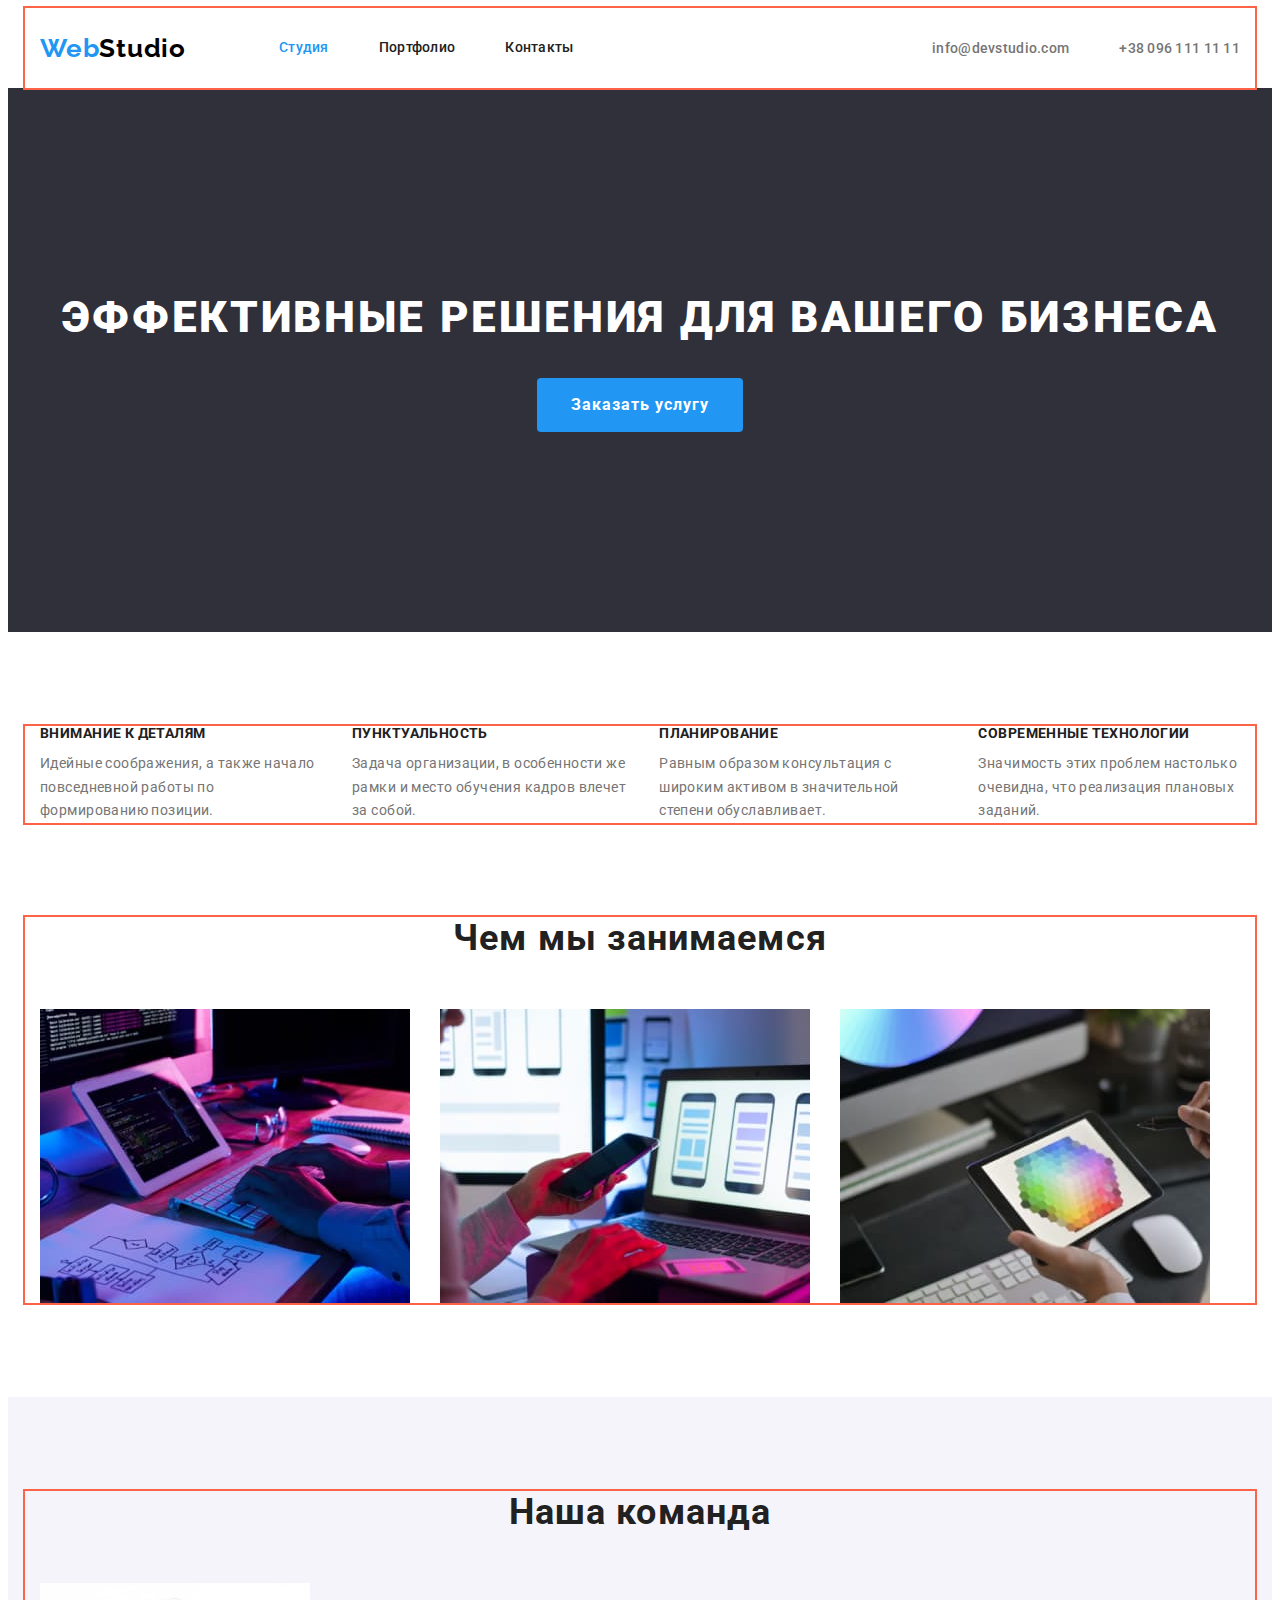
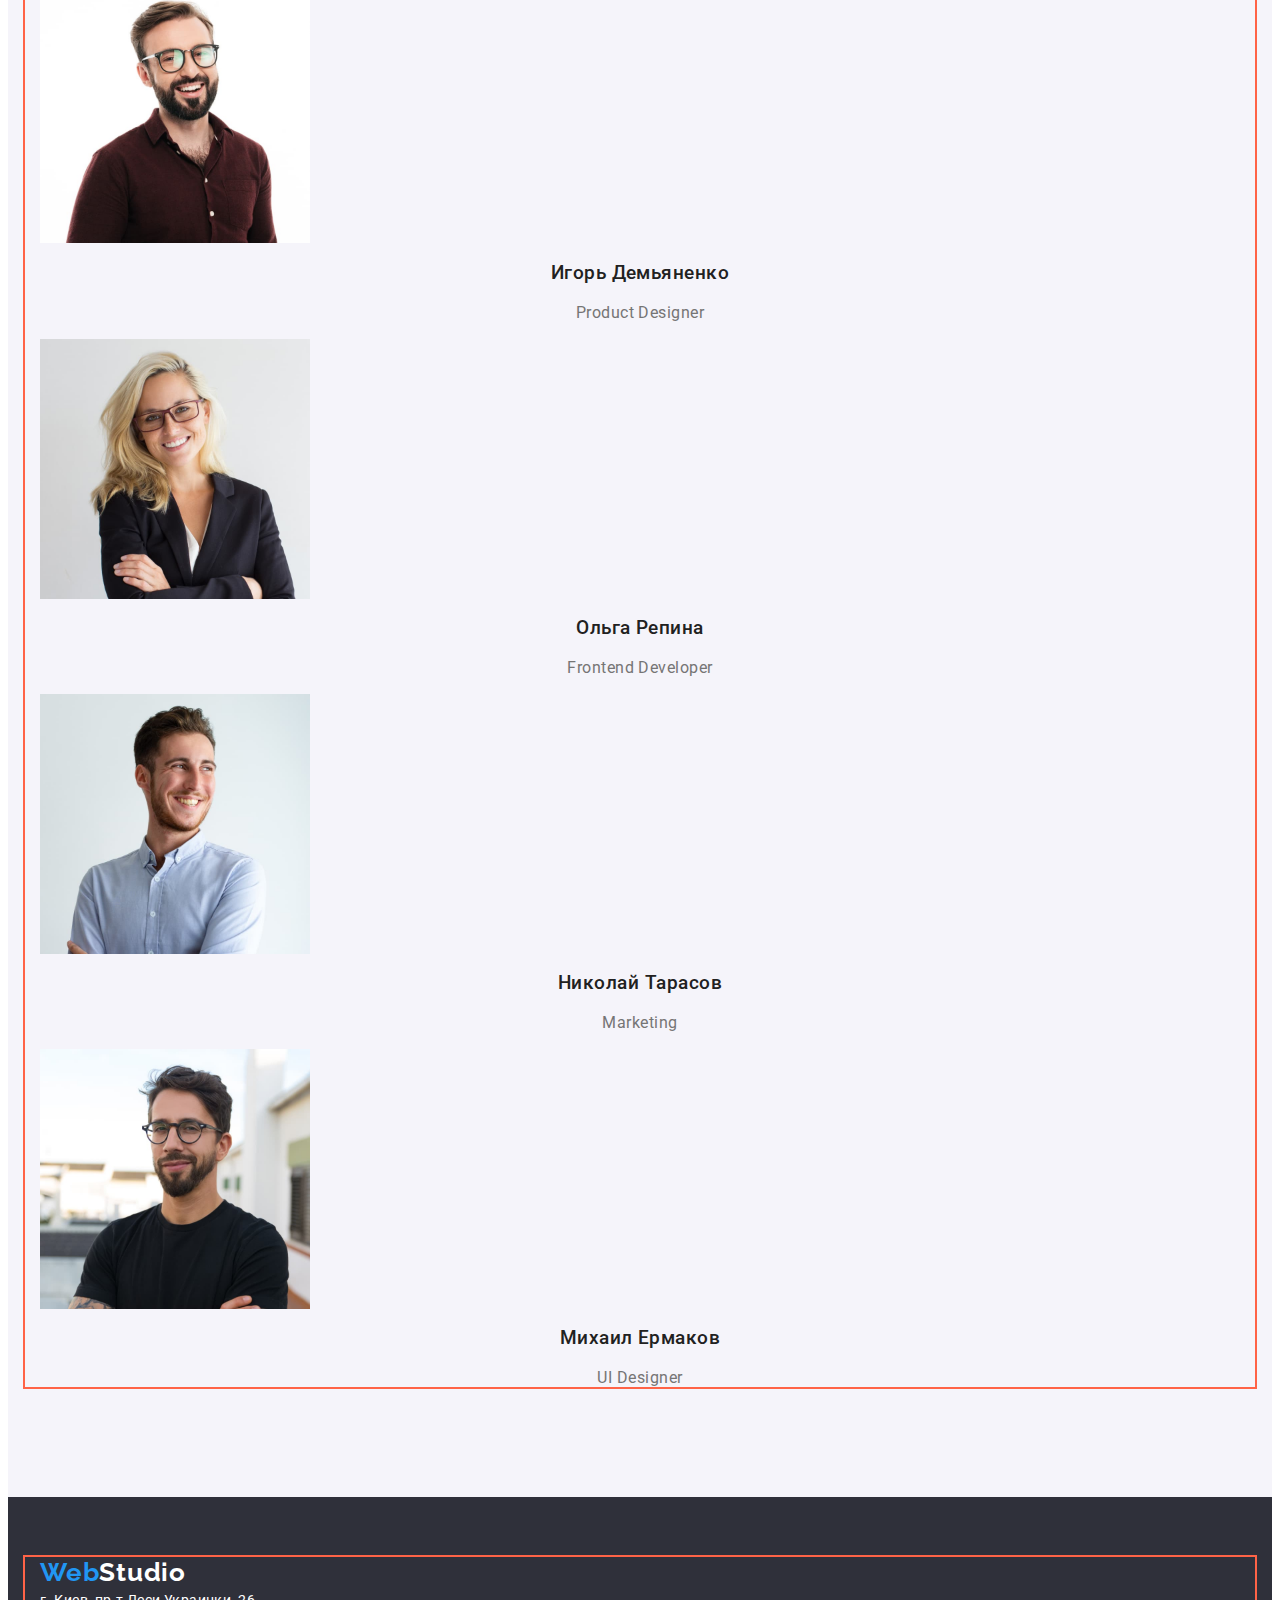
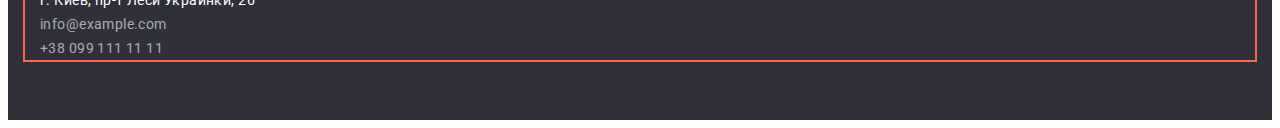
==== commit 9c9c38a8: "Добавляет геометрию для секций особенности и чем мы занимаемся" ====
--- a/index.html
+++ b/index.html
@@ -28,7 +28,7 @@
         <nav class="nav">
           <a class="logo" href="./index.html">Web<span class="logo-part">Studio</span></a>
           <ul class="site-nav list">
-            <li class="item"><a href="./index.html" class="link">Студия</a></li>
+            <li class="item"><a href="./index.html" class="link current">Студия</a></li>
             <li class="item"><a href="./portfolio.html" class="link">Портфолио</a></li>
             <li class="item"><a href="" class="link">Контакты</a></li>
           </ul>
@@ -86,10 +86,10 @@
         <div class="container">
           <h2 class="section-title">Чем мы занимаемся</h2>
           <ul class="services-list list">
-            <li>
+            <li class="services-item">
               <img src="./images/box1.jpg" alt="Руки на клавиатуре" width="370" height="294" />
             </li>
-            <li>
+            <li class="services-item">
               <img
                 src="./images/box2.jpg"
                 alt="В одной руке телефон вторая рука на клавиатуре"
@@ -97,7 +97,7 @@
                 height="294"
               />
             </li>
-            <li>
+            <li class="services-item">
               <img
                 src="./images/box3.jpg"
                 alt="В руках планшет и стилус"
--- a/css/styles.css
+++ b/css/styles.css
@@ -41,6 +41,12 @@
   padding-bottom: 94px;
 }
 
+img {
+  display: block;
+  max-width: 100%;
+  height: auto;
+}
+
 /* ---------------Шапка сайта--------------- */
 
 .logo {
@@ -72,6 +78,10 @@
 
 .site-nav .link:hover,
 .site-nav .link:focus {
+  color: var(--accent-color);
+}
+
+.site-nav .link.current {
   color: var(--accent-color);
 }
 
@@ -206,9 +216,17 @@
 }
 
 /* ---------------Особенности--------------- */
+.features-list {
+  display: flex;
+}
+
+.features-list .features-item:not(:last-child) {
+  margin-right: 30px;
+}
+
 .features-name {
   margin-top: 0;
-  margin-bottom: 10;
+  margin-bottom: 10px;
 
   font-weight: 700;
   font-size: 14px;
@@ -242,6 +260,15 @@
   letter-spacing: 0.03em;
   color: var(--main-title-color);
 }
+
+.services-list {
+  display: flex;
+}
+
+.services-list .services-item:not(:last-child) {
+  margin-right: 30px;
+}
+
 /* ---------------Наша команда--------------- */
 
 .team {
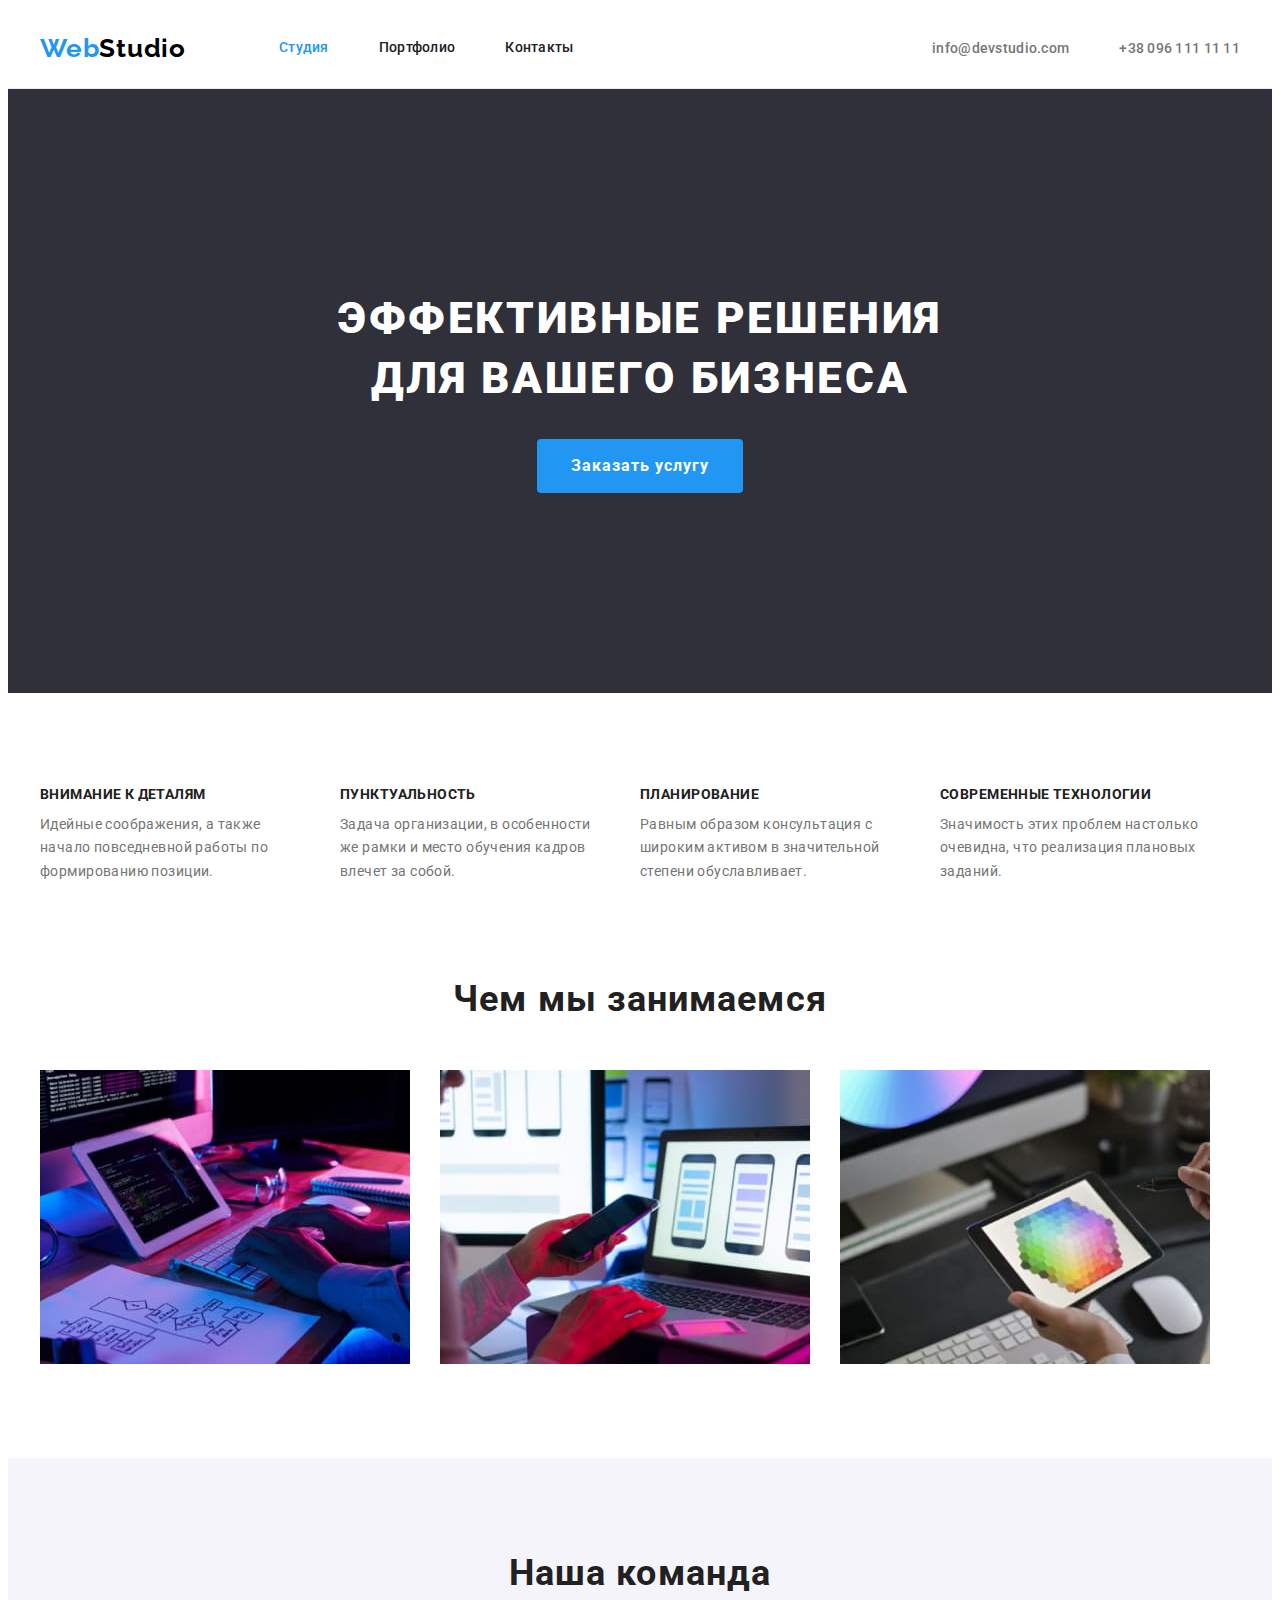
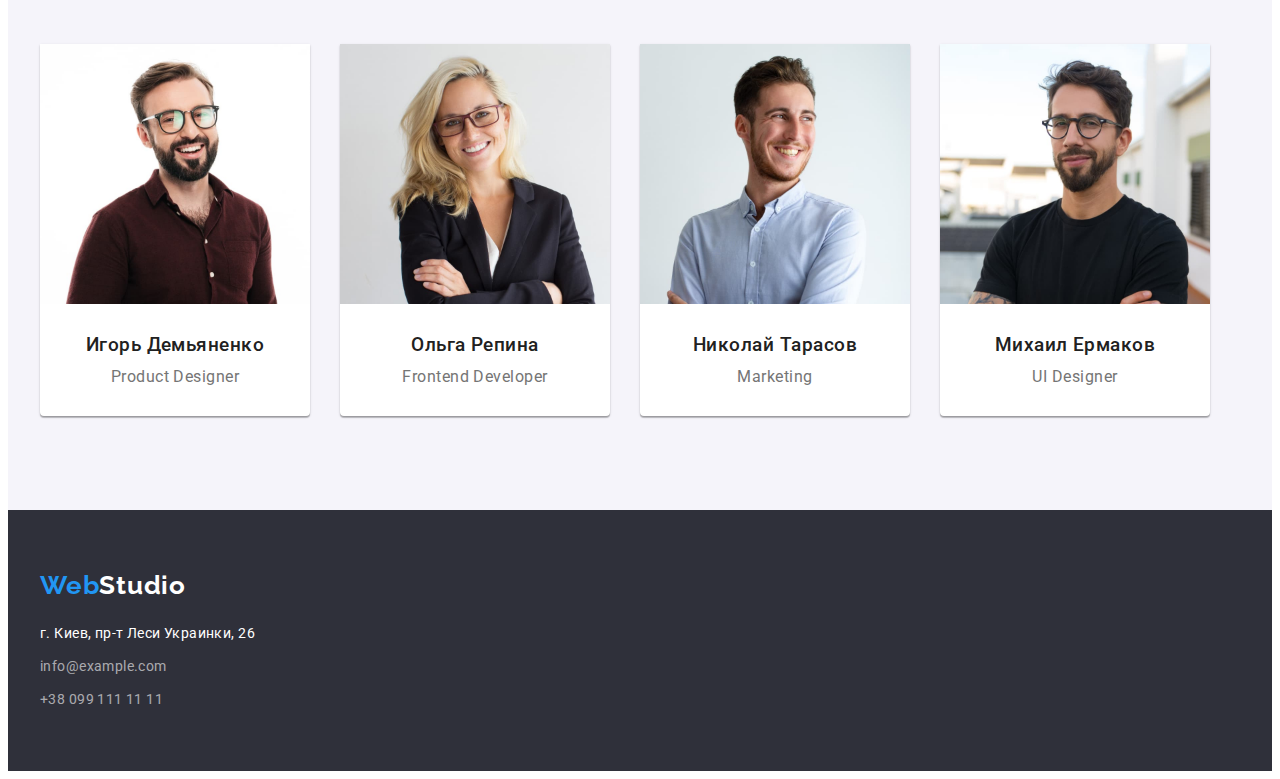
==== commit e0661fcc: "Добавляет стили для геометрии" ====
--- a/index.html
+++ b/index.html
@@ -120,8 +120,10 @@
                 width="270"
                 height="260"
               />
-              <h3 class="member-name">Игорь Демьяненко</h3>
-              <p class="member-position">Product Designer</p>
+              <div class="content">
+                <h3 class="member-name">Игорь Демьяненко</h3>
+                <p class="member-position">Product Designer</p>
+              </div>
             </li>
             <li class="member-item">
               <img
@@ -130,8 +132,10 @@
                 width="270"
                 height="260"
               />
-              <h3 class="member-name">Ольга Репина</h3>
-              <p class="member-position">Frontend Developer</p>
+              <div class="content">
+                <h3 class="member-name">Ольга Репина</h3>
+                <p class="member-position">Frontend Developer</p>
+              </div>
             </li>
             <li class="member-item">
               <img
@@ -140,18 +144,22 @@
                 width="270"
                 height="260"
               />
-              <h3 class="member-name">Николай Тарасов</h3>
-              <p class="member-position">Marketing</p>
+              <div class="content">
+                <h3 class="member-name">Николай Тарасов</h3>
+                <p class="member-position">Marketing</p>
+              </div>
             </li>
-            <li>
+            <li class="member-item">
               <img
                 src="./images/teammember4.jpg"
                 alt="Мужчина с бородой в очках"
                 width="270"
                 height="260"
               />
-              <h3 class="member-name">Михаил Ермаков</h3>
-              <p class="member-position">UI Designer</p>
+              <div class="content">
+                <h3 class="member-name">Михаил Ермаков</h3>
+                <p class="member-position">UI Designer</p>
+              </div>
             </li>
           </ul>
         </div>
@@ -160,10 +168,12 @@
     <!--Подвал сайта-->
     <footer class="footer">
       <div class="container">
-        <a class="logo" href="./index.html">Web<span class="logo-studio">Studio</span></a>
+        <a class="logo logo-margin" href="./index.html"
+          >Web<span class="logo-studio">Studio</span></a
+        >
         <address class="address">
           <ul class="list">
-            <li>
+            <li class="item">
               <a
                 class="location"
                 href="https://goo.gl/maps/8b3qc9g8HUJVJRzd8"
@@ -172,10 +182,10 @@
                 >г. Киев, пр-т Леси Украинки, 26</a
               >
             </li>
-            <li>
+            <li class="item">
               <a class="address-contacts" href="mailto:info@example.com">info@example.com</a>
             </li>
-            <li>
+            <li class="item">
               <a class="address-contacts" href="tel:+380991111111">+38 099 111 11 11</a>
             </li>
           </ul>
--- a/css/styles.css
+++ b/css/styles.css
@@ -4,10 +4,11 @@
   --secondary-txt-color: #757575;
   --contrast-txt-color: #ffffff;
   --main-title-color: #212121;
+  --bg-color: #ffffff;
 }
 
 body {
-  background-color: #ffffff;
+  background-color: var(--bg-color);
   color: #212121;
   font-family: Roboto, sans-serif;
 }
@@ -32,8 +33,8 @@
 .container {
   width: 1200px;
   margin: 0 auto;
-  padding: 0 15px;
-  outline: 2px solid tomato;
+  padding-right: 15px;
+  padding-left: 15px;
 }
 
 .section {
@@ -47,7 +48,18 @@
   height: auto;
 }
 
+h1,
+h2,
+h3,
+p {
+  margin: 0;
+}
+
 /* ---------------Шапка сайта--------------- */
+
+.header {
+  border-bottom: 1px solid #ececec;
+}
 
 .logo {
   font-family: Raleway;
@@ -137,6 +149,14 @@
   padding-top: 60px;
   padding-bottom: 60px;
   background-color: #2f303a;
+}
+
+.address .list {
+  margin-top: 20px;
+}
+
+.address .item:not(:last-child) {
+  margin-bottom: 9px;
 }
 
 .location {
@@ -174,15 +194,14 @@
   padding-bottom: 200px;
   color: var(--contrast-txt-color);
   background-color: #2f303a;
-
   text-align: center;
 }
 
 .hero-title {
-  margin-top: 0;
+  width: 696px;
   margin-bottom: 30px;
-  /* padding-right: 452px;
-  padding-left: 452px; */
+  margin-right: auto;
+  margin-left: auto;
 
   font-weight: 900;
   font-size: 44px;
@@ -220,12 +239,15 @@
   display: flex;
 }
 
+.features-item {
+  width: 270px;
+}
+
 .features-list .features-item:not(:last-child) {
   margin-right: 30px;
 }
 
 .features-name {
-  margin-top: 0;
   margin-bottom: 10px;
 
   font-weight: 700;
@@ -250,7 +272,6 @@
 }
 
 .section-title {
-  margin-top: 0;
   margin-bottom: 50px;
 
   font-weight: 700;
@@ -277,12 +298,31 @@
   background-color: #f5f4fa;
 }
 
+.members-list {
+  display: flex;
+}
+
 .member-item {
+  padding-bottom: 30px;
   font-size: 16px;
   line-height: 1.2;
+  background-color: var(--bg-color);
+  box-shadow: 0px 1px 3px rgba(0, 0, 0, 0.12), 0px 1px 1px rgba(0, 0, 0, 0.14),
+    0px 2px 1px rgba(0, 0, 0, 0.2);
+  border-radius: 0px 0px 4px 4px;
+}
+
+.members-list .member-item:not(:last-child) {
+  margin-right: 30px;
+}
+
+.member-item .content {
+  margin-top: 30px;
+  text-align: center;
 }
 
 .member-name {
+  margin-bottom: 10px;
   font-weight: 500;
 }
 
@@ -292,6 +332,12 @@
 
 /* ---------------Страница Портфолио--------------- */
 /* ---------------Портфолио проектов--------------- */
+
+.filter-list {
+  margin-bottom: 34px;
+  display: flex;
+  justify-content: center;
+}
 
 .filter-item {
   cursor: pointer;
@@ -303,12 +349,42 @@
   letter-spacing: 0.03em;
   color: var(--main-txt-color);
   background-color: #f5f4fa;
+
+  border-radius: 4px;
+  padding: 6px 22px;
+  min-width: 73px;
+  border: 2px solid transparent;
 }
 
 .filter-item:hover,
 .filter-item:focus {
   color: var(--contrast-txt-color);
   background-color: var(--accent-color);
+}
+
+.filter-list .item:not(:last-child) {
+  margin-right: 8px;
+}
+
+.projects-list {
+  display: flex;
+  flex-wrap: wrap;
+}
+
+.projects-list .item {
+  width: 370px;
+  margin-right: 30px;
+  margin-bottom: 30px;
+
+  border: 1px solid #eeeeee;
+}
+
+.projects-list .item:nth-child(3n) {
+  margin-right: 0;
+}
+
+.projects-list .item:nth-last-child(-n + 3) {
+  margin-bottom: 0;
 }
 
 .project-title {
@@ -323,3 +399,14 @@
   letter-spacing: 0.03em;
   color: var(--secondary-txt-color);
 }
+
+.projects-list .item {
+  display: flex;
+  flex-direction: column;
+}
+
+.item > .content {
+  flex-grow: 1;
+  margin-top: 20px;
+  padding: 0 24px 20px 24px;
+}
